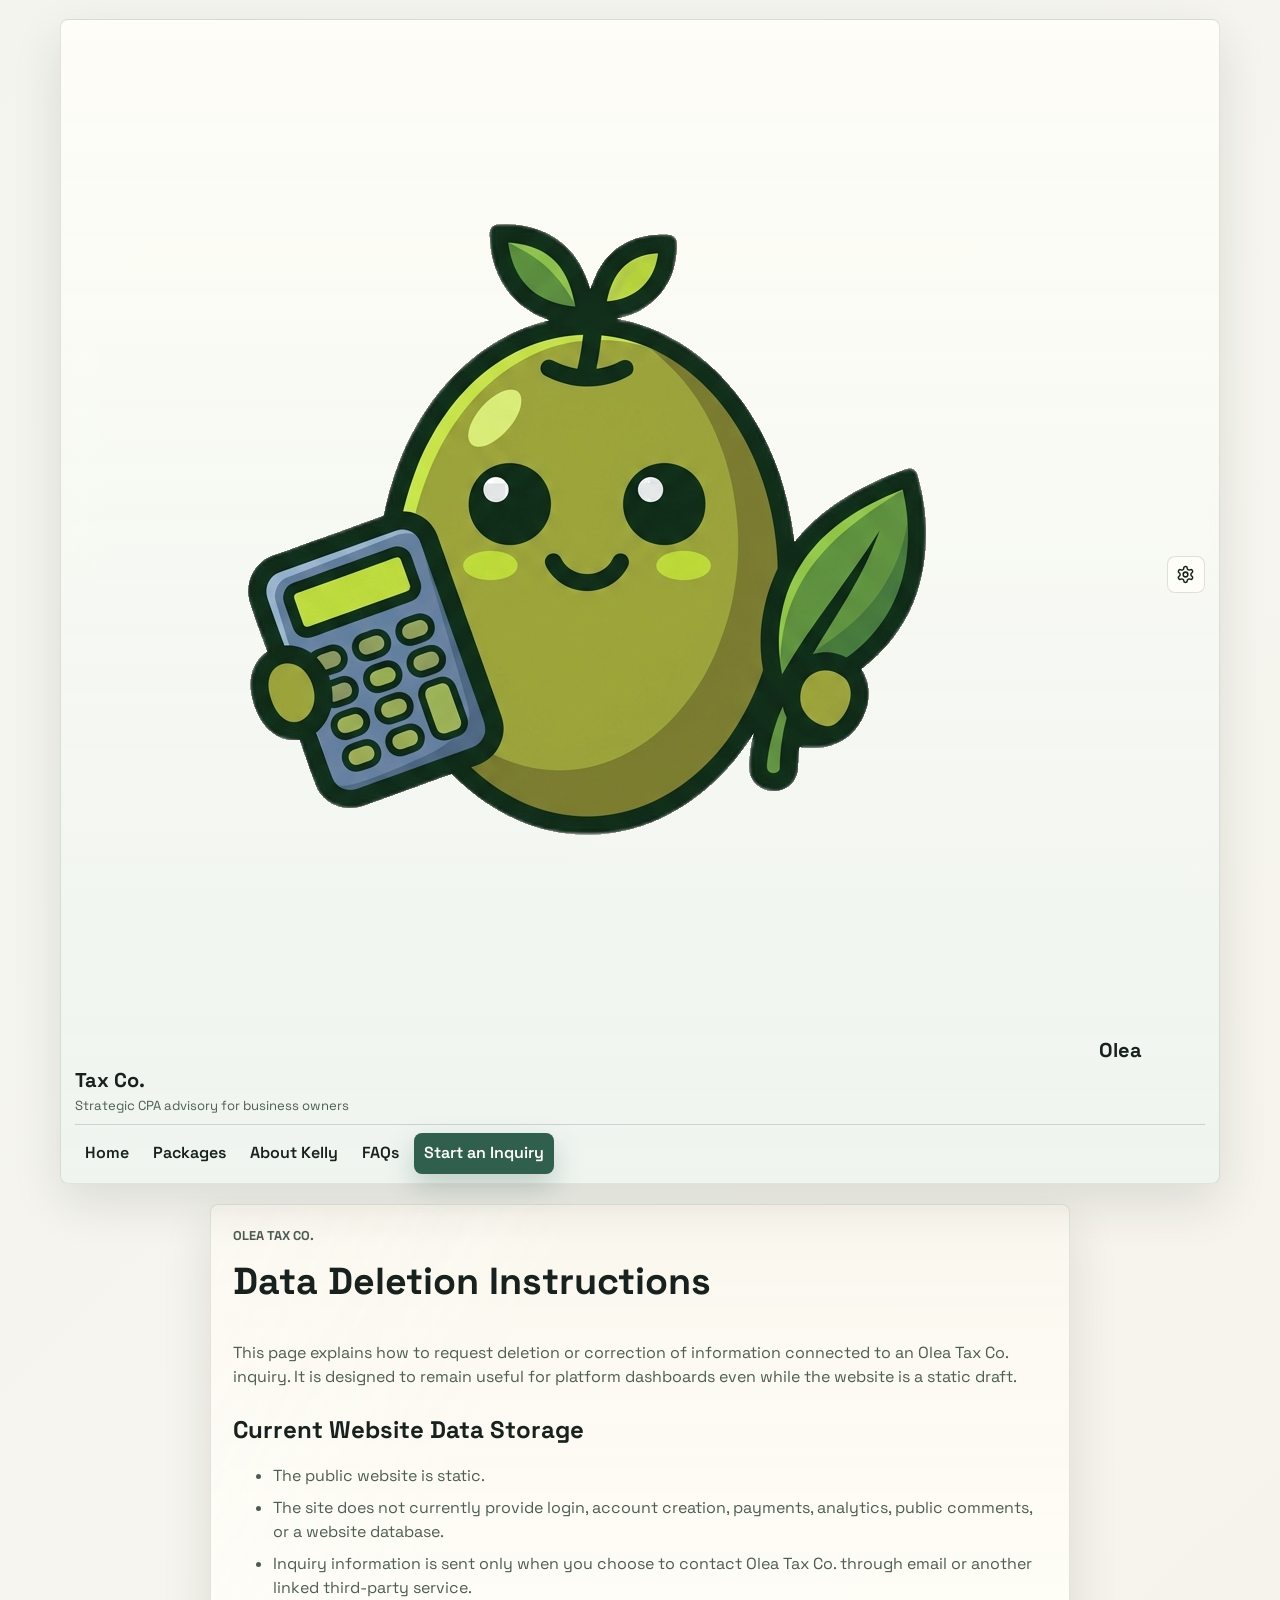
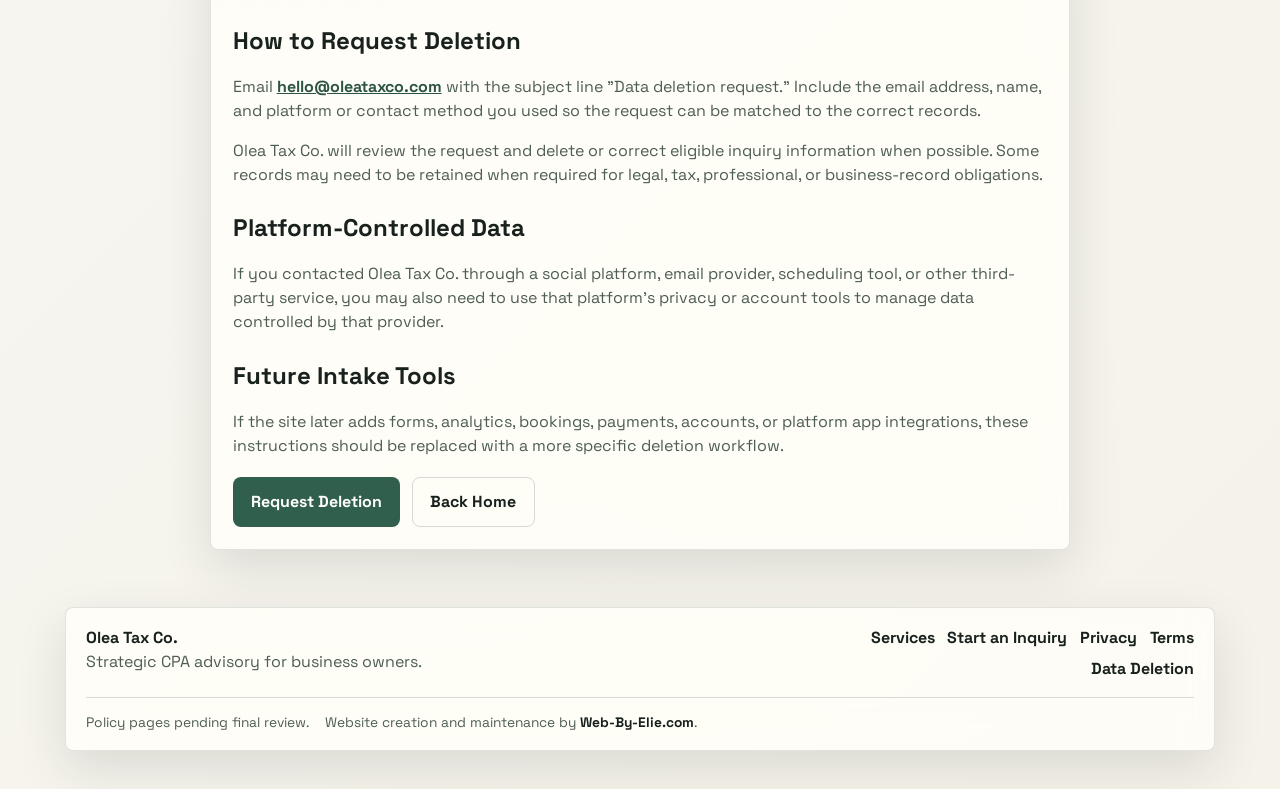
==== data-deletion.html @ 6fc99cd8 "oleataxco: publish multilingual production site" ====
<!DOCTYPE html>
<html lang="en" data-theme="light">
<head>
  <meta charset="UTF-8" />
  <meta name="viewport" content="width=device-width, initial-scale=1.0" />
  <title>Data Deletion Instructions | Olea Tax Co.</title>
  <meta name="description" content="Data deletion instructions for Olea Tax Co. inquiry information and third-party platform data." />
  <meta name="site-version" content="v144.0" />
  <link rel="canonical" href="https://oleataxco.com/data-deletion.html" />
  <link rel="icon" type="image/png" sizes="512x512" href="./assets/logos/oleatax-logo.png" />
  <link rel="preconnect" href="https://fonts.googleapis.com">
  <link rel="preconnect" href="https://fonts.gstatic.com" crossorigin>
  <link href="https://fonts.googleapis.com/css2?family=Manrope:wght@400;500;600;700&family=Space+Grotesk:wght@400;500;700&display=swap" rel="stylesheet">
  <link rel="stylesheet" href="assets/styles.css?v=118.0" />
  <link rel="stylesheet" href="assets/liquid-glass.css?v=118.0" />
</head>
<body class="concept-neighborhood">
  <a class="skip-link" href="#main-content">Skip to content</a>
  <main id="main-content" class="site-shell policy-shell">
    <header class="topbar panel">
      <div class="topbar-top">
        <div class="brand-wrap">
          <div class="brand"><img class="site-logo" src="./assets/logos/oleatax-logo.png" alt="Olea Tax logo" />Olea Tax Co.</div>
          <p class="brand-meta">Strategic CPA advisory for business owners</p>
        </div>
        <div class="topbar-controls">
          <button type="button" class="settings-button" data-settings-open aria-label="Open site settings" aria-haspopup="dialog" aria-expanded="false">
            <svg width="19" height="19" viewBox="0 0 24 24" fill="none" stroke="currentColor" stroke-width="1.9" stroke-linecap="round" stroke-linejoin="round" aria-hidden="true">
              <path d="M12.22 2h-.44a2 2 0 0 0-2 2v.18a2 2 0 0 1-1 1.73l-.43.25a2 2 0 0 1-2 0l-.15-.08a2 2 0 0 0-2.73.73l-.22.38a2 2 0 0 0 .73 2.73l.15.1a2 2 0 0 1 1 1.72v.51a2 2 0 0 1-1 1.74l-.15.09a2 2 0 0 0-.73 2.73l.22.38a2 2 0 0 0 2.73.73l.15-.08a2 2 0 0 1 2 0l.43.25a2 2 0 0 1 1 1.73V20a2 2 0 0 0 2 2h.44a2 2 0 0 0 2-2v-.18a2 2 0 0 1 1-1.73l.43-.25a2 2 0 0 1 2 0l.15.08a2 2 0 0 0 2.73-.73l.22-.38a2 2 0 0 0-.73-2.73l-.15-.09a2 2 0 0 1-1-1.74v-.51a2 2 0 0 1 1-1.72l.15-.1a2 2 0 0 0 .73-2.73l-.22-.38a2 2 0 0 0-2.73-.73l-.15.08a2 2 0 0 1-2 0l-.43-.25a2 2 0 0 1-1-1.73V4a2 2 0 0 0-2-2Z"/>
              <circle cx="12" cy="12" r="3"/>
            </svg>
          </button>
        </div>
      </div>
      <nav aria-label="Primary">
        <a href="./">Home</a>
        <a href="./#services">Packages</a>
        <a href="./#who">About Kelly</a>
        <a href="./#faqs">FAQs</a>
        <a class="button topbar-cta" href="./#inquiry">Start an Inquiry</a>
      </nav>
    </header>

    <section class="section panel policy-page">
      <p class="eyebrow">Olea Tax Co.</p>
      <h1>Data Deletion Instructions</h1>
      <p>
        This page explains how to request deletion or correction of information connected to an Olea Tax Co. inquiry. It is designed to remain useful for platform dashboards even while the website is a static draft.
      </p>

      <h2>Current Website Data Storage</h2>
      <ul class="policy-list">
        <li>The public website is static.</li>
        <li>The site does not currently provide login, account creation, payments, analytics, public comments, or a website database.</li>
        <li>Inquiry information is sent only when you choose to contact Olea Tax Co. through email or another linked third-party service.</li>
      </ul>

      <h2>How to Request Deletion</h2>
      <p>
        Email <a href="mailto:hello@oleataxco.com?subject=Olea%20Tax%20Co.%20data%20deletion%20request">hello@oleataxco.com</a> with the subject line "Data deletion request." Include the email address, name, and platform or contact method you used so the request can be matched to the correct records.
      </p>
      <p>
        Olea Tax Co. will review the request and delete or correct eligible inquiry information when possible. Some records may need to be retained when required for legal, tax, professional, or business-record obligations.
      </p>

      <h2>Platform-Controlled Data</h2>
      <p>
        If you contacted Olea Tax Co. through a social platform, email provider, scheduling tool, or other third-party service, you may also need to use that platform's privacy or account tools to manage data controlled by that provider.
      </p>

      <h2>Future Intake Tools</h2>
      <p>
        If the site later adds forms, analytics, bookings, payments, accounts, or platform app integrations, these instructions should be replaced with a more specific deletion workflow.
      </p>

      <div class="policy-actions">
        <a class="button" href="mailto:hello@oleataxco.com?subject=Olea%20Tax%20Co.%20data%20deletion%20request">Request Deletion</a>
        <a class="button alt" href="./">Back Home</a>
      </div>
    </section>
  </main>
  <footer class="site-footer">
    <div class="footer-inner">
      <div>
        <p class="footer-brand">Olea Tax Co.</p>
        <p>Strategic CPA advisory for business owners.</p>
      </div>
      <nav class="footer-links" aria-label="Footer">
        <a href="./#services">Services</a>
        <a href="./#inquiry">Start an Inquiry</a>
        <a href="privacy.html">Privacy</a>
        <a href="terms.html">Terms</a>
        <a href="data-deletion.html">Data Deletion</a>
      </nav>
      <div class="footer-note">
        <p>Policy pages pending final review.</p>
        <p>Website creation and maintenance by <a href="https://web-by-elie.com/">Web-By-Elie.com</a>.</p>
      </div>
    </div>
  </footer>
  <script src="assets/site-settings.js?v=118.0"></script>
</body>
</html>
---- assets/styles.css ----
:root {
  --bg: #f6f5ef;
  --text: #18211d;
  --muted: #4d5d53;
  --line: rgba(24, 33, 29, 0.16);
  --card: rgba(255, 255, 249, 0.9);
  --surface-1: #fffdfa;
  --surface-2: #edf4ef;
  --surface-3: #dfece5;
  --bg-glow-1: #dcefe5;
  --bg-glow-2: #f1e2ca;
  --accent: #315f4d;
  --accent-2: #b98546;
  --button-text: #ffffff;
  --shadow: 0 10px 26px rgba(20, 16, 11, 0.08);
  --radius: 8px;
}

html[data-theme="dark"] {
  --bg: #071111;
  --text: #f5fbf7;
  --muted: #c7d9ce;
  --line: rgba(245, 251, 247, 0.18);
  --card: rgba(12, 25, 24, 0.88);
  --surface-1: #0d1d1b;
  --surface-2: #132b27;
  --surface-3: #1c3a34;
  --bg-glow-1: #173b34;
  --bg-glow-2: #3b2d19;
  --accent: #7ac7aa;
  --accent-2: #d6ad64;
  --button-text: #06110d;
  --shadow: 0 20px 56px rgba(0, 0, 0, 0.55);
}

html[data-theme="dark"] .concept-trust {
  --bg: #120d09;
  --text: #fff2e5;
  --muted: #ddc3af;
  --line: rgba(255, 242, 229, 0.2);
  --card: rgba(30, 21, 16, 0.96);
  --surface-1: rgba(32, 23, 17, 0.93);
  --surface-2: rgba(28, 20, 15, 0.91);
  --surface-3: rgba(24, 17, 13, 0.89);
  --bg-glow-1: #38261a;
  --bg-glow-2: #4a3122;
  --accent: #e2a074;
  --accent-2: #ffc58f;
  --button-text: #1c1008;
}

html[data-theme="dark"] .concept-modern {
  --bg: #120d09;
  --text: #fff2e5;
  --muted: #ddc3af;
  --line: rgba(255, 242, 229, 0.2);
  --card: rgba(30, 21, 16, 0.96);
  --surface-1: rgba(32, 23, 17, 0.93);
  --surface-2: rgba(28, 20, 15, 0.91);
  --surface-3: rgba(24, 17, 13, 0.89);
  --bg-glow-1: #38261a;
  --bg-glow-2: #4a3122;
  --accent: #e2a074;
  --accent-2: #ffc58f;
  --button-text: #1c1008;
}

html[data-theme="dark"] .concept-neighborhood {
  --bg: #120d09;
  --text: #fff2e5;
  --muted: #ddc3af;
  --line: rgba(255, 242, 229, 0.2);
  --card: rgba(30, 21, 16, 0.96);
  --surface-1: rgba(32, 23, 17, 0.93);
  --surface-2: rgba(28, 20, 15, 0.91);
  --surface-3: rgba(24, 17, 13, 0.89);
  --bg-glow-1: #38261a;
  --bg-glow-2: #4a3122;
  --accent: #e2a074;
  --accent-2: #ffc58f;
  --button-text: #1c1008;
}

* { box-sizing: border-box; }
html, body { margin: 0; padding: 0; }
body {
  font-family: "Space Grotesk", "Manrope", system-ui, sans-serif;
  color: var(--text);
  background: radial-gradient(circle at 15% 10%, var(--bg-glow-1), transparent 40%),
              radial-gradient(circle at 90% 5%, var(--bg-glow-2), transparent 35%),
              var(--bg);
  line-height: 1.5;
}
a { color: inherit; }
img { max-width: 100%; }

a:focus-visible,
button:focus-visible,
input:focus-visible,
select:focus-visible {
  outline: 2px solid color-mix(in srgb, var(--accent-2) 70%, white 30%);
  outline-offset: 2px;
}

.skip-link {
  position: absolute;
  left: 12px;
  top: -42px;
  z-index: 120;
  padding: 8px 12px;
  border-radius: 8px;
  background: var(--text);
  color: var(--bg);
  text-decoration: none;
  font-weight: 700;
}
.skip-link:focus {
  top: 10px;
}

.button {
  display: inline-flex;
  align-items: center;
  justify-content: center;
  padding: 0.76rem 1.08rem;
  border-radius: 8px;
  background: var(--accent);
  color: var(--button-text);
  text-decoration: none;
  font-weight: 700;
  border: 1px solid transparent;
  transition: transform 180ms ease, box-shadow 180ms ease, opacity 180ms ease, background 180ms ease, border-color 180ms ease;
}
a.button,
.button,
a.button:visited,
a.button:hover,
a.button:active {
  color: var(--button-text);
}
.button.alt {
  background: transparent;
  color: var(--text);
  border-color: var(--line);
}
a.button.alt,
a.button.alt:visited,
a.button.alt:hover,
a.button.alt:active {
  color: var(--text);
}
.button:hover {
  opacity: 0.98;
  transform: translateY(-2px);
  box-shadow: 0 12px 26px rgba(20, 16, 11, 0.14);
}
.button:active { transform: translateY(0); }

.eyebrow {
  margin: 0 0 0.5rem;
  text-transform: uppercase;
  letter-spacing: 0.14em;
  font-size: 0.8rem;
  color: var(--muted);
  font-weight: 700;
}

.site-shell {
  width: min(1150px, calc(100% - 1.5rem));
  margin: 0 auto;
  padding: 1.2rem 0 2.4rem;
}
.topbar {
  display: flex;
  flex-direction: column;
  gap: 0.5rem;
  margin-bottom: 1.2rem;
  padding: 0.8rem 0.9rem 0.6rem;
  border-radius: 8px;
  border: 1px solid color-mix(in srgb, var(--line) 72%, transparent);
  background: color-mix(in srgb, var(--surface-2) 92%, white 8%);
}
.topbar-top {
  display: flex;
  align-items: center;
  justify-content: space-between;
  gap: 0.75rem;
}
.topbar-controls {
  display: inline-flex;
  align-items: center;
  gap: 0.55rem;
  flex-shrink: 0;
}
.topbar nav {
  display: flex;
  flex-wrap: wrap;
  gap: 0.6rem;
  align-items: center;
  border-top: 1px solid var(--line);
  padding-top: 0.5rem;
}
.topbar a {
  text-decoration: none;
  color: var(--text);
  font-weight: 600;
  padding: 0.42rem 0.58rem;
  border-radius: 8px;
  display: inline-flex;
  align-items: center;
}
.topbar a.button {
  color: var(--button-text);
}
.topbar-cta {
  padding-inline: 1.05rem;
  box-shadow: 0 12px 28px color-mix(in srgb, var(--accent) 26%, transparent);
}
.topbar a.button.alt {
  color: var(--text);
}

@media (hover: hover) and (pointer: fine) {
  .topbar nav a:not(.button):hover,
  .topbar nav a:not(.button):focus-visible {
    color: var(--accent);
    background: color-mix(in srgb, var(--accent) 12%, transparent);
    outline: none;
  }
}
.brand {
  font-weight: 800;
  letter-spacing: 0.02em;
  font-size: 1.25rem;
}
.brand-wrap {
  display: grid;
  gap: 0.08rem;
}
.brand-meta {
  margin: 0;
  color: var(--muted);
  font-size: 0.82rem;
}
.build-version {
  display: inline-flex;
  align-items: center;
  padding: 0.18rem 0.5rem;
  border-radius: 8px;
  border: 1px solid color-mix(in srgb, var(--line) 68%, transparent);
  background: color-mix(in srgb, var(--surface-1) 90%, white 10%);
  color: var(--text);
  font-size: 0.72rem;
  font-weight: 700;
  letter-spacing: 0.04em;
  vertical-align: middle;
}

.hero {
  display: grid;
  grid-template-columns: minmax(0, 1.3fr) minmax(280px, 0.7fr);
  gap: clamp(1.2rem, 2vw, 2rem);
  align-items: center;
}
.panel {
  border: 1px solid color-mix(in srgb, var(--line) 58%, transparent);
  border-radius: 8px;
  background: color-mix(in srgb, var(--surface-1) 93%, white 7%);
  box-shadow: 0 18px 40px rgba(20, 16, 11, 0.07);
}
.hero-copy {
  padding: clamp(1.6rem, 3vw, 3rem);
  background:
    radial-gradient(circle at top right, color-mix(in srgb, var(--accent-2) 20%, transparent), transparent 36%),
    linear-gradient(155deg, color-mix(in srgb, var(--surface-1) 96%, white 4%), color-mix(in srgb, var(--surface-2) 95%, transparent));
}
.hero-copy h1 {
  margin: 0.35rem 0 1rem;
  line-height: 1.02;
  letter-spacing: 0;
  max-width: 11ch;
  font-size: 3.9rem;
}
.hero-copy p {
  color: var(--muted);
  margin: 0 0 1.15rem;
  max-width: 50ch;
  font-size: 1.02rem;
}
.trust-strip {
  display: flex;
  flex-wrap: wrap;
  gap: 0.5rem;
  margin: 0 0 1rem;
}
.trust-strip span {
  display: inline-flex;
  align-items: center;
  padding: 0.32rem 0.62rem;
  border-radius: 8px;
  border: 1px solid color-mix(in srgb, var(--accent) 20%, var(--line));
  background: color-mix(in srgb, var(--surface-1) 82%, white 18%);
  color: color-mix(in srgb, var(--accent) 70%, var(--text));
  font-size: 0.79rem;
  font-weight: 700;
}
.cta-row {
  display: flex;
  flex-wrap: wrap;
  gap: 0.75rem;
  align-items: center;
}
.hero-primary {
  padding: 0.9rem 1.28rem;
  box-shadow: 0 18px 36px color-mix(in srgb, var(--accent) 22%, transparent);
}
.hero-side {
  display: grid;
  gap: 1.15rem;
  align-content: center;
  padding-block: 0.35rem;
}
.hero-support,
.hero-quote-block {
  padding: 1.05rem 1rem 1.05rem 1.2rem;
  border: 1px solid color-mix(in srgb, var(--line) 42%, transparent);
  border-left: 2px solid color-mix(in srgb, var(--line) 76%, transparent);
  border-radius: 8px;
  background: color-mix(in srgb, var(--surface-1) 94%, transparent);
  box-shadow: 0 12px 26px rgba(20, 16, 11, 0.08);
  transition: border-color 180ms ease, transform 180ms ease, box-shadow 180ms ease;
}
.hero-support .eyebrow {
  margin-bottom: 0.45rem;
}
.hero-support h3 {
  margin: 0 0 0.75rem;
  max-width: 18ch;
  font-size: 1.45rem;
  line-height: 1.1;
  color: var(--text);
}
.hero-list {
  list-style: none;
  padding: 0;
  margin: 0;
  display: grid;
  gap: 0.7rem;
}
.hero-list li {
  position: relative;
  padding-left: 1rem;
  color: var(--text);
}
.hero-list li::before {
  content: "";
  position: absolute;
  left: 0;
  top: 0.55rem;
  width: 0.38rem;
  height: 0.38rem;
  border-radius: 999px;
  background: var(--accent);
}
.hero-quote-block {
  margin: 0;
  border-left-color: color-mix(in srgb, var(--accent) 26%, var(--line));
}
.hero-quote-block .quote {
  color: var(--text);
}
.hero-quote-block .small {
  margin-top: 0.8rem;
}
.resource-links {
  margin-top: 0.75rem;
}
.resource-links .button {
  font-size: 0.85rem;
}
.profile-shot {
  margin: 0;
  border: 1px solid var(--line);
  border-radius: 8px;
  overflow: hidden;
  background: var(--surface-2);
}
.profile-shot img {
  display: block;
  width: 100%;
  height: auto;
  aspect-ratio: 4 / 5;
  object-fit: cover;
}
.profile-shot figcaption {
  padding: 0.55rem 0.75rem;
  border-top: 1px solid var(--line);
  color: var(--muted);
  font-size: 0.9rem;
}
.small {
  font-size: 0.92rem;
  color: var(--muted);
}

.credential-note {
  padding: 0.72rem 0.85rem;
  border: 1px solid color-mix(in srgb, var(--accent) 22%, var(--line));
  border-radius: 8px;
  background: color-mix(in srgb, var(--accent) 8%, transparent);
  color: var(--text);
  font-weight: 700;
}

.section-grid {
  display: grid;
  grid-template-columns: repeat(12, 1fr);
  gap: 1.2rem;
  margin-top: 1.2rem;
}
.whoami-row {
  grid-template-columns: minmax(260px, 0.95fr) minmax(0, 1.05fr);
}
.whoami-row > .whoami-photo {
  grid-column: 1;
}
.whoami-row > .whoami-copy {
  grid-column: 2;
}
.span-7 { grid-column: span 7; }
.span-5 { grid-column: span 5; }
.span-6 { grid-column: span 6; }
.span-12 { grid-column: span 12; }
.section {
  padding: 1.35rem;
}
.section h2, .section h3 {
  margin-top: 0;
}
.cards {
  display: grid;
  gap: 0.9rem;
}
.cards.cols-3 { grid-template-columns: repeat(3, minmax(0, 1fr)); }
.cards.cols-4 { grid-template-columns: repeat(4, minmax(0, 1fr)); }
.step-num {
  margin: 0 0 0.4rem;
  font-size: 0.78rem;
  font-weight: 700;
  color: var(--accent);
  letter-spacing: 0.06em;
}
.card {
  border: 1px solid color-mix(in srgb, var(--line) 45%, transparent);
  border-radius: 8px;
  padding: 1rem;
  background: linear-gradient(180deg, color-mix(in srgb, var(--surface-1) 45%, var(--surface-2) 55%), color-mix(in srgb, var(--surface-2) 92%, transparent));
  box-shadow: inset 0 1px 0 rgba(255, 255, 255, 0.18);
  transition: transform 180ms ease, border-color 180ms ease, box-shadow 180ms ease;
}
.card h3 { margin-bottom: 0.3rem; }
.card p, .card li { color: var(--muted); }
.card li { color: var(--text); }

.book-call-grid {
  display: grid;
  grid-template-columns: 0.75fr 1.25fr;
  gap: 1rem;
  align-items: stretch;
}
.async-contact {
  border: 1px solid color-mix(in srgb, var(--line) 52%, transparent);
  border-radius: 8px;
  overflow: auto;
  background: color-mix(in srgb, var(--surface-2) 92%, white 8%);
  padding: 1rem;
}

.channel-list {
  display: grid;
  grid-template-columns: repeat(3, minmax(0, 1fr));
  gap: 0.8rem;
}

.channel-card {
  display: flex;
  flex-direction: column;
  gap: 0.5rem;
  min-height: 100%;
  padding: 1rem;
  border: 1px solid color-mix(in srgb, var(--line) 48%, transparent);
  border-radius: 8px;
  background: color-mix(in srgb, var(--surface-1) 78%, var(--surface-2) 22%);
}

.channel-card h3,
.channel-card p {
  margin: 0;
}

.channel-card .button {
  margin-top: auto;
  align-self: flex-start;
}

.response-note {
  margin: 0.9rem 0 0;
  color: var(--muted);
}
.book-call-note {
  margin-top: 0.7rem;
}

.two-col-split {
  display: grid;
  grid-template-columns: 1fr 1fr;
  gap: 2rem;
}
.two-col-split > section h2 {
  margin-top: 0;
}

@media (max-width: 950px) {
  .two-col-split {
    grid-template-columns: 1fr;
    gap: 1.5rem;
  }
}
.quote {
  font-family: "Space Grotesk", sans-serif;
  font-size: 1.35rem;
  line-height: 1.15;
  margin: 0;
}

.theme-toggle {
  display: inline-flex;
  align-items: center;
  justify-content: center;
  width: 2.1rem;
  height: 2.1rem;
  border: 1px solid color-mix(in srgb, var(--line) 68%, transparent);
  background: color-mix(in srgb, var(--surface-1) 90%, white 10%);
  color: var(--text);
  border-radius: 8px;
  padding: 0;
  cursor: pointer;
  flex-shrink: 0;
  transition: background 140ms ease, color 140ms ease;
}

.theme-toggle:hover {
  background: var(--surface-3);
}

.theme-toggle:focus-visible {
  outline: 2px solid var(--accent);
  outline-offset: 2px;
}

.concept-neighborhood {
  --bg: #f6f5ef;
  --text: #18211d;
  --muted: #4d5d53;
  --line: rgba(24, 33, 29, 0.16);
  --card: rgba(255, 255, 249, 0.9);
  --surface-1: #fffdfa;
  --surface-2: #edf4ef;
  --surface-3: #dfece5;
  --accent: #315f4d;
  --accent-2: #b98546;
  --button-text: #ffffff;
}

.site-footer {
  width: min(1150px, calc(100% - 1.5rem));
  margin: 1.2rem auto 2.4rem;
  color: var(--muted);
}

.footer-inner {
  display: grid;
  grid-template-columns: minmax(0, 1.4fr) minmax(220px, 0.8fr);
  gap: 1rem;
  padding: 1.1rem 1.25rem;
  border: 1px solid color-mix(in srgb, var(--line) 58%, transparent);
  border-radius: 8px;
  background: color-mix(in srgb, var(--surface-1) 90%, white 10%);
  box-shadow: 0 12px 26px rgba(20, 16, 11, 0.06);
}

.footer-brand {
  margin: 0 0 0.25rem;
  color: var(--text);
  font-weight: 800;
}

.footer-inner p {
  margin: 0;
}

.footer-links {
  display: flex;
  flex-wrap: wrap;
  justify-content: flex-end;
  gap: 0.45rem 0.8rem;
}

.footer-links a {
  color: var(--text);
  font-weight: 700;
  text-decoration: none;
}

.footer-links a:hover,
.footer-links a:focus-visible {
  color: var(--accent);
}

.footer-note {
  grid-column: 1 / -1;
  display: flex;
  flex-wrap: wrap;
  gap: 0.45rem 1rem;
  padding-top: 0.85rem;
  border-top: 1px solid var(--line);
  font-size: 0.86rem;
}

.footer-note a {
  color: var(--text);
  font-weight: 700;
  text-decoration: none;
}

.footer-note a:hover,
.footer-note a:focus-visible {
  color: var(--accent);
}

@media (hover: hover) and (pointer: fine) {
  .card:hover {
    transform: translateY(-2px);
    border-color: color-mix(in srgb, var(--accent) 20%, var(--line));
  }
  .hero-support:hover,
  .hero-quote-block:hover {
    border-left-color: color-mix(in srgb, var(--accent) 36%, var(--line));
    border-color: color-mix(in srgb, var(--accent) 18%, var(--line));
    transform: translateY(-2px);
  }
}

@media (prefers-reduced-motion: no-preference) {
  .topbar,
  .hero-copy,
  .hero-support,
  .hero-quote-block {
    animation: soft-rise 560ms ease both;
  }
  .hero-support { animation-delay: 90ms; }
  .hero-quote-block { animation-delay: 160ms; }
}

@keyframes soft-rise {
  from {
    opacity: 0;
    transform: translateY(18px);
  }
  to {
    opacity: 1;
    transform: translateY(0);
  }
}

@media (max-width: 950px) {
  .hero {
    grid-template-columns: 1fr;
  }
  .hero-copy h1 {
    max-width: 12ch;
  }
  .hero-side {
    padding-top: 0;
  }
  .section-grid > * {
    grid-column: span 12 !important;
  }
  .whoami-row {
    grid-template-columns: 1fr;
  }
  .section-grid.whoami-row > .whoami-photo,
  .section-grid.whoami-row > .whoami-copy {
    grid-column: 1 !important;
  }
  .cards.cols-3,
  .cards.cols-4,
  .book-call-grid,
  .channel-list,
  .footer-inner {
    grid-template-columns: 1fr;
  }
  .footer-links {
    justify-content: flex-start;
  }
}

@media (max-width: 640px) {
  .topbar {
    align-items: flex-start;
    flex-direction: column;
  }
  .topbar-top {
    width: 100%;
    align-items: flex-start;
    flex-direction: column;
  }
  .topbar-controls {
    align-self: flex-end;
  }
  .topbar nav {
    margin-left: 0;
  }
  .hero-support,
  .hero-quote-block {
    padding-left: 0.9rem;
  }
}
---- assets/liquid-glass.css ----
body.concept-neighborhood {
  --bg: #f6f5ef;
  --text: #18211d;
  --muted: #4d5d53;
  --line: rgba(24, 33, 29, 0.16);
  --card: rgba(255, 255, 249, 0.9);
  --surface-1: #fffef8;
  --surface-2: #edf4ef;
  --surface-3: #dfece5;
  --bg-glow-1: #dcefe5;
  --bg-glow-2: #f1e2ca;
  --accent: #315f4d;
  --accent-2: #b98546;
  --button-text: #ffffff;
  --shadow: 0 18px 50px rgba(25, 41, 34, 0.12);
  --radius: 8px;
  --glass-alpha: 86%;
  --glass-alpha-soft: 80%;
  --glass-control-alpha: 76%;
  --glass-popover-alpha: 90%;
  --glass-accent-alpha: 84%;
  --glass-sheen-opacity: 0.66;
  --glass-blur: 16px;
}

html[data-theme="dark"] body.concept-neighborhood {
  --bg: #071111;
  --text: #f5fbf7;
  --muted: #c7d9ce;
  --line: rgba(245, 251, 247, 0.18);
  --card: rgba(12, 25, 24, 0.88);
  --surface-1: #0d1d1b;
  --surface-2: #132b27;
  --surface-3: #1c3a34;
  --bg-glow-1: #173b34;
  --bg-glow-2: #3b2d19;
  --accent: #7ac7aa;
  --accent-2: #d6ad64;
  --button-text: #06110d;
  --shadow: 0 24px 70px rgba(0, 0, 0, 0.45);
}

html,
body {
  overflow-x: clip;
}

body {
  background:
    linear-gradient(135deg, color-mix(in srgb, var(--bg) 88%, var(--bg-glow-1) 12%) 0%, var(--bg) 44%, color-mix(in srgb, var(--bg) 84%, var(--bg-glow-2) 16%) 100%);
}

.bg-brand {
  opacity: 0.09 !important;
  filter: drop-shadow(0 22px 44px rgba(25, 41, 34, 0.14)) !important;
}

.site-shell {
  width: min(1160px, calc(100% - 1.25rem));
}

.brand,
.eyebrow,
.step-num,
.trust-strip span,
.build-version {
  letter-spacing: 0;
}

.hero-copy h1,
.hero-support h3,
.quote {
  letter-spacing: 0;
}

.hero-copy h1 {
  font-size: 3.9rem;
}

.hero-support h3 {
  font-size: 1.45rem;
}

.button,
.topbar a,
.topbar,
.panel,
.card,
.hero-support,
.hero-quote-block,
.profile-shot,
.async-contact,
.channel-card,
.footer-inner,
.trust-strip span,
.credential-note {
  border-radius: var(--radius);
}

.topbar,
.panel,
.card,
.hero-support,
.hero-quote-block,
.profile-shot,
.async-contact,
.channel-card,
.footer-inner {
  border-color: color-mix(in srgb, var(--line) 76%, transparent);
  background: color-mix(in srgb, var(--surface-1) var(--glass-alpha), transparent);
  box-shadow: var(--shadow);
  -webkit-backdrop-filter: blur(var(--glass-blur)) saturate(1.15);
  backdrop-filter: blur(var(--glass-blur)) saturate(1.15);
  transition:
    background 180ms ease,
    border-color 180ms ease,
    box-shadow 180ms ease,
    -webkit-backdrop-filter 180ms ease,
    backdrop-filter 180ms ease;
}

.topbar {
  position: sticky;
  top: 0.75rem;
  z-index: 60;
  background:
    linear-gradient(180deg, color-mix(in srgb, var(--surface-1) var(--glass-alpha), transparent), color-mix(in srgb, var(--surface-2) var(--glass-alpha-soft), transparent));
}

.topbar-top {
  align-items: center;
}

.topbar-controls {
  min-width: 2.4rem;
  justify-content: flex-end;
}

.topbar nav {
  gap: 0.35rem;
}

.topbar nav a:not(.button) {
  min-height: 2.25rem;
}

.button {
  min-height: 2.55rem;
}

.button:hover,
.button:focus-visible {
  box-shadow: 0 14px 32px color-mix(in srgb, var(--accent) 24%, transparent);
}

.button:active,
.card:active,
.channel-card:active,
.settings-button:active {
  transform: translateY(1px) scale(0.99);
}

.hero-copy {
  overflow: hidden;
}

.hero-copy,
.section.panel {
  position: relative;
}

.hero-copy::before,
.section.panel::before {
  content: "";
  position: absolute;
  inset: 0;
  pointer-events: none;
  border-radius: inherit;
  background:
    linear-gradient(115deg, rgba(255, 255, 255, 0.22), transparent 28%),
    linear-gradient(180deg, color-mix(in srgb, var(--accent-2) 7%, transparent), transparent 44%);
  opacity: var(--glass-sheen-opacity);
}

.hero-copy > *,
.section.panel > * {
  position: relative;
  z-index: 1;
}

.trust-strip span {
  background: color-mix(in srgb, var(--surface-1) var(--glass-control-alpha), var(--accent) 8%);
  -webkit-backdrop-filter: blur(calc(var(--glass-blur) * 0.55));
  backdrop-filter: blur(calc(var(--glass-blur) * 0.55));
}

.card,
.channel-card {
  position: relative;
  overflow: hidden;
  min-height: 100%;
}

.card::after,
.channel-card::after,
.hero-support::after,
.hero-quote-block::after {
  content: "";
  position: absolute;
  inset: -40% -80%;
  pointer-events: none;
  background: linear-gradient(115deg, transparent 42%, rgba(255, 255, 255, 0.32) 50%, transparent 58%);
  opacity: 0;
  transform: translateX(-36%);
}

.card.is-visible::after,
.channel-card.is-visible::after,
.hero-support.is-visible::after,
.hero-quote-block.is-visible::after {
  animation: glass-sheen 900ms ease var(--reveal-delay, 0ms) both;
}

@keyframes glass-sheen {
  0% {
    opacity: 0;
    transform: translateX(-36%);
  }
  32% {
    opacity: var(--glass-sheen-opacity);
  }
  100% {
    opacity: 0;
    transform: translateX(36%);
  }
}

.service-card {
  padding-top: 2.65rem;
}

.service-card::before {
  content: attr(data-card-number);
  position: absolute;
  top: 0.95rem;
  left: 1rem;
  z-index: 1;
  color: color-mix(in srgb, var(--accent) 70%, var(--text));
  font-size: 0.78rem;
  font-weight: 800;
}

[data-reveal] {
  opacity: 0;
  transform: translateY(18px);
  transition:
    opacity 520ms ease var(--reveal-delay, 0ms),
    transform 520ms ease var(--reveal-delay, 0ms),
    border-color 180ms ease,
    box-shadow 180ms ease;
}

[data-reveal].is-visible {
  opacity: 1;
  transform: translateY(0);
}

.settings-button,
.settings-close {
  display: inline-flex;
  align-items: center;
  justify-content: center;
  width: 2.35rem;
  height: 2.35rem;
  padding: 0;
  border: 1px solid color-mix(in srgb, var(--line) 82%, transparent);
  border-radius: var(--radius);
  background: color-mix(in srgb, var(--surface-1) var(--glass-alpha), transparent);
  color: var(--text);
  cursor: pointer;
  flex: 0 0 auto;
  -webkit-backdrop-filter: blur(var(--glass-blur));
  backdrop-filter: blur(var(--glass-blur));
  transition: background 160ms ease, transform 160ms ease, border-color 160ms ease;
}

.settings-button:hover,
.settings-close:hover {
  border-color: color-mix(in srgb, var(--accent) 36%, var(--line));
  background: color-mix(in srgb, var(--surface-3) var(--glass-control-alpha), transparent);
}

.settings-button svg,
.settings-close svg {
  display: block;
}

.settings-backdrop[hidden] {
  display: none !important;
}

.settings-backdrop {
  position: fixed;
  inset: 0;
  z-index: 200;
  display: grid;
  place-items: start end;
  padding: max(1rem, env(safe-area-inset-top)) max(1rem, env(safe-area-inset-right)) max(1rem, env(safe-area-inset-bottom)) max(1rem, env(safe-area-inset-left));
  background: rgba(5, 11, 10, 0.22);
  -webkit-backdrop-filter: blur(calc(var(--glass-blur) * 0.35));
  backdrop-filter: blur(calc(var(--glass-blur) * 0.35));
}

.settings-popover {
  width: min(360px, 100%);
  max-height: min(88vh, 620px);
  overflow: auto;
  padding: 1rem;
  border: 1px solid color-mix(in srgb, var(--line) 82%, transparent);
  border-radius: var(--radius);
  background: color-mix(in srgb, var(--surface-1) var(--glass-popover-alpha), transparent);
  color: var(--text);
  box-shadow: 0 28px 80px rgba(0, 0, 0, 0.28);
  -webkit-backdrop-filter: blur(var(--glass-blur)) saturate(1.18);
  backdrop-filter: blur(var(--glass-blur)) saturate(1.18);
}

.settings-head {
  display: flex;
  align-items: center;
  justify-content: space-between;
  gap: 0.75rem;
  margin-bottom: 1rem;
}

.settings-title {
  margin: 0;
  font-size: 1.05rem;
}

.settings-stack {
  display: grid;
  gap: 0.85rem;
}

.settings-row,
.settings-field {
  display: grid;
  gap: 0.4rem;
}

.settings-row {
  grid-template-columns: minmax(0, 1fr) auto;
  align-items: center;
}

.settings-label {
  color: var(--text);
  font-size: 0.88rem;
  font-weight: 800;
}

.settings-value {
  color: var(--muted);
  font-size: 0.88rem;
  font-weight: 700;
}

.settings-select,
.settings-range {
  width: 100%;
}

.settings-select {
  min-height: 2.45rem;
  padding: 0.48rem 0.65rem;
  border: 1px solid var(--line);
  border-radius: var(--radius);
  background: color-mix(in srgb, var(--surface-2) var(--glass-control-alpha), transparent);
  color: var(--text);
  font: inherit;
  -webkit-backdrop-filter: blur(calc(var(--glass-blur) * 0.65));
  backdrop-filter: blur(calc(var(--glass-blur) * 0.65));
}

.settings-segmented {
  display: grid;
  grid-template-columns: 1fr 1fr;
  gap: 0.25rem;
  padding: 0.25rem;
  border: 1px solid var(--line);
  border-radius: var(--radius);
  background: color-mix(in srgb, var(--surface-2) var(--glass-control-alpha), transparent);
  -webkit-backdrop-filter: blur(calc(var(--glass-blur) * 0.65));
  backdrop-filter: blur(calc(var(--glass-blur) * 0.65));
}

.settings-segmented button {
  min-height: 2.15rem;
  border: 0;
  border-radius: calc(var(--radius) - 2px);
  background: transparent;
  color: var(--muted);
  font: inherit;
  font-weight: 800;
  cursor: pointer;
}

.settings-segmented button[aria-pressed="true"] {
  background: var(--accent);
  color: var(--button-text);
}

.settings-range {
  accent-color: var(--accent);
}

body.settings-open {
  overflow: hidden;
}

.mobile-sticky-cta {
  position: fixed;
  left: 1rem;
  right: 1rem;
  bottom: max(1rem, env(safe-area-inset-bottom));
  z-index: 90;
  display: none;
  align-items: center;
  justify-content: center;
  min-height: 3.05rem;
  border: 1px solid color-mix(in srgb, var(--accent) 48%, var(--line));
  border-radius: var(--radius);
  background: color-mix(in srgb, var(--accent) var(--glass-accent-alpha), transparent);
  color: var(--button-text);
  font-weight: 800;
  text-decoration: none;
  box-shadow: 0 18px 40px color-mix(in srgb, var(--accent) 28%, transparent);
  opacity: 0;
  pointer-events: none;
  transform: translateY(130%);
  -webkit-backdrop-filter: blur(var(--glass-blur));
  backdrop-filter: blur(var(--glass-blur));
  transition: opacity 220ms ease, transform 220ms ease;
}

body.show-sticky-cta .mobile-sticky-cta {
  opacity: 1;
  pointer-events: auto;
  transform: translateY(0);
}

.policy-shell {
  min-height: calc(100vh - 7rem);
}

.policy-page {
  max-width: 860px;
  margin-inline: auto;
}

.policy-page h1 {
  margin-top: 0;
  font-size: 2.35rem;
  letter-spacing: 0;
}

.policy-page h2 {
  margin: 1.45rem 0 0.5rem;
}

.policy-page p,
.policy-page li {
  color: var(--muted);
}

.policy-page a:not(.button) {
  color: color-mix(in srgb, var(--accent) 82%, var(--text));
  font-weight: 800;
}

.policy-list {
  display: grid;
  gap: 0.5rem;
}

.policy-actions {
  display: flex;
  flex-wrap: wrap;
  gap: 0.75rem;
  margin-top: 1.2rem;
}

@media (hover: hover) and (pointer: fine) {
  .card:hover,
  .channel-card:hover {
    transform: translateY(-3px);
    border-color: color-mix(in srgb, var(--accent) 26%, var(--line));
    box-shadow: 0 20px 50px color-mix(in srgb, var(--accent) 12%, transparent);
  }
}

@media (max-width: 760px) {
  .site-shell {
    width: min(100% - 1rem, 1160px);
    padding-top: 0.5rem;
  }

  .topbar {
    top: 0.5rem;
  }

  .topbar-top {
    flex-direction: row;
    align-items: center;
  }

  .topbar-controls {
    align-self: center;
  }

  .topbar nav {
    width: 100%;
  }

  .topbar nav a {
    min-height: 2.4rem;
  }

  .hero-copy h1 {
    font-size: 2.45rem;
    max-width: 12ch;
  }

  .hero-support h3 {
    font-size: 1.25rem;
  }

  .settings-backdrop {
    place-items: end stretch;
    background: rgba(5, 11, 10, 0.34);
  }

  .settings-popover {
    width: 100%;
    max-height: 82vh;
  }

  .mobile-sticky-cta {
    display: flex;
  }

  body.show-sticky-cta {
    padding-bottom: 4.25rem;
  }
}

@media (max-width: 420px) {
  .brand {
    font-size: 1rem;
  }

  .brand-meta {
    font-size: 0.75rem;
  }

  .site-logo {
    width: 2.35rem;
    height: 2.35rem;
  }

  .hero-copy h1 {
    font-size: 2.12rem;
  }

  .footer-links {
    display: grid;
    justify-content: stretch;
  }
}

@media (prefers-reduced-motion: reduce) {
  *,
  *::before,
  *::after {
    animation-duration: 1ms !important;
    animation-iteration-count: 1 !important;
    scroll-behavior: auto !important;
    transition-duration: 1ms !important;
  }

  [data-reveal] {
    opacity: 1;
    transform: none;
  }
}
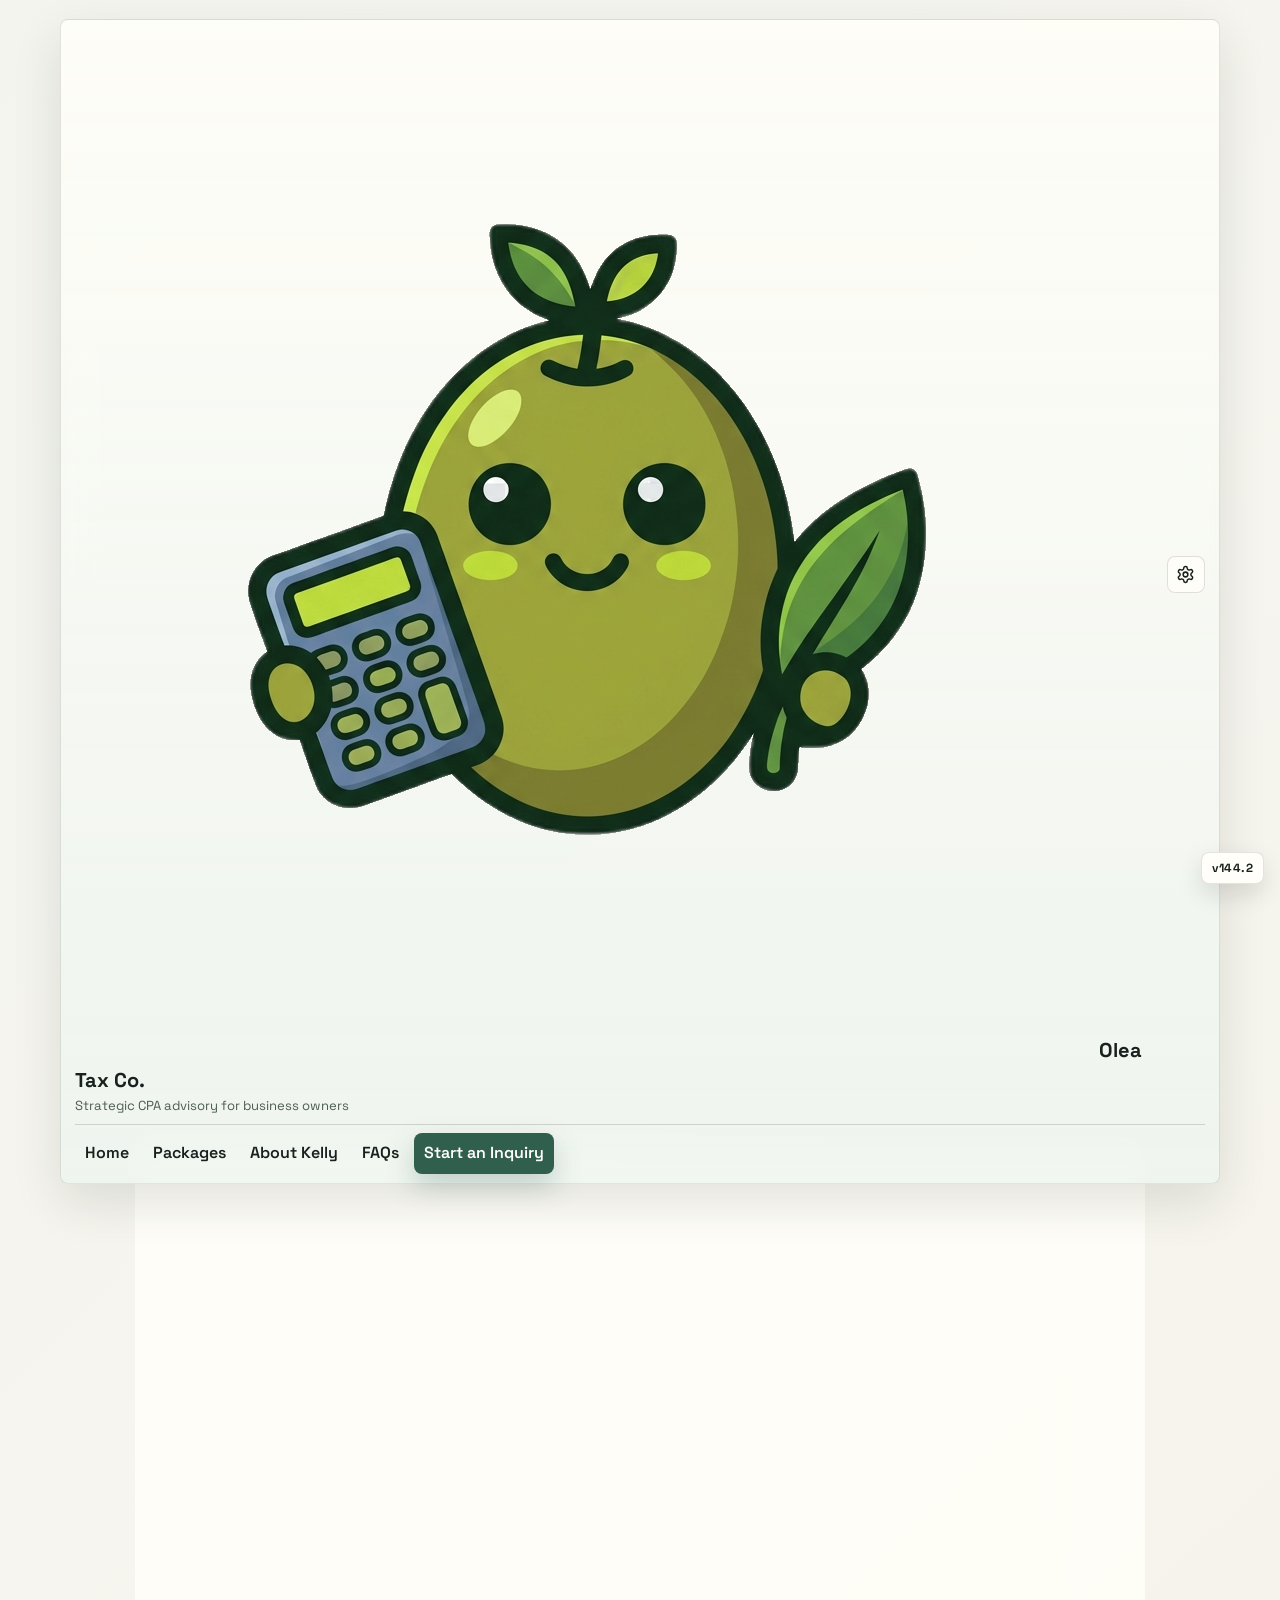
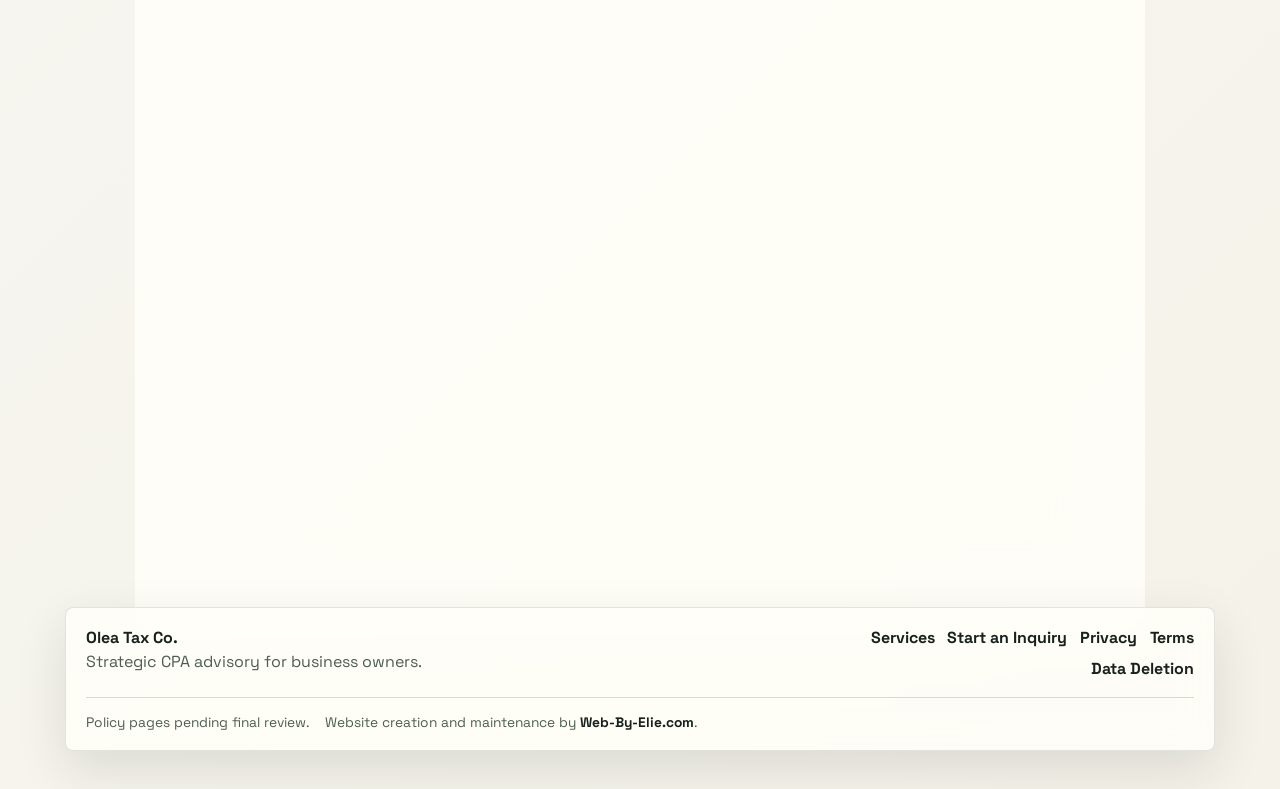
==== commit 616d220e: "oleataxco: publish beyond-the-website content" ====
--- a/data-deletion.html
+++ b/data-deletion.html
@@ -5,14 +5,14 @@
   <meta name="viewport" content="width=device-width, initial-scale=1.0" />
   <title>Data Deletion Instructions | Olea Tax Co.</title>
   <meta name="description" content="Data deletion instructions for Olea Tax Co. inquiry information and third-party platform data." />
-  <meta name="site-version" content="v144.0" />
+  <meta name="site-version" content="v144.2" />
   <link rel="canonical" href="https://oleataxco.com/data-deletion.html" />
   <link rel="icon" type="image/png" sizes="512x512" href="./assets/logos/oleatax-logo.png" />
   <link rel="preconnect" href="https://fonts.googleapis.com">
   <link rel="preconnect" href="https://fonts.gstatic.com" crossorigin>
   <link href="https://fonts.googleapis.com/css2?family=Manrope:wght@400;500;600;700&family=Space+Grotesk:wght@400;500;700&display=swap" rel="stylesheet">
-  <link rel="stylesheet" href="assets/styles.css?v=118.0" />
-  <link rel="stylesheet" href="assets/liquid-glass.css?v=118.0" />
+  <link rel="stylesheet" href="assets/styles.css?v=144.2" />
+  <link rel="stylesheet" href="assets/liquid-glass.css?v=144.2" />
 </head>
 <body class="concept-neighborhood">
   <a class="skip-link" href="#main-content">Skip to content</a>
@@ -98,6 +98,7 @@
       </div>
     </div>
   </footer>
-  <script src="assets/site-settings.js?v=118.0"></script>
+  <span class="visible-version-pill" data-visible-version aria-label="Site version">v144.2</span>
+  <script src="assets/site-settings.js?v=144.2"></script>
 </body>
 </html>
--- a/assets/styles.css
+++ b/assets/styles.css
@@ -418,6 +418,9 @@
   gap: 1.2rem;
   margin-top: 1.2rem;
 }
+section[id] {
+  scroll-margin-top: 10rem;
+}
 .whoami-row {
   grid-template-columns: minmax(260px, 0.95fr) minmax(0, 1.05fr);
 }
@@ -441,6 +444,7 @@
   display: grid;
   gap: 0.9rem;
 }
+.cards.cols-2 { grid-template-columns: repeat(2, minmax(0, 1fr)); }
 .cards.cols-3 { grid-template-columns: repeat(3, minmax(0, 1fr)); }
 .cards.cols-4 { grid-template-columns: repeat(4, minmax(0, 1fr)); }
 .step-num {
@@ -461,6 +465,64 @@
 .card h3 { margin-bottom: 0.3rem; }
 .card p, .card li { color: var(--muted); }
 .card li { color: var(--text); }
+
+.section-intro {
+  max-width: 66ch;
+  color: var(--muted);
+}
+
+.fact-grid {
+  display: grid;
+  grid-template-columns: repeat(3, minmax(0, 1fr));
+  gap: 0.9rem;
+}
+
+.fact-card {
+  min-height: 100%;
+}
+
+.fact-card p {
+  margin-bottom: 0;
+}
+
+.service-card {
+  display: flex;
+  flex-direction: column;
+}
+
+.service-fee-note {
+  margin: auto 0 0;
+  padding-top: 0.85rem;
+  border-top: 1px solid var(--line);
+  color: var(--text) !important;
+  font-size: 0.88rem;
+  font-weight: 700;
+}
+
+.fee-clarity {
+  display: grid;
+  grid-template-columns: minmax(0, 1fr) minmax(280px, 0.8fr);
+  gap: 1rem 2rem;
+  margin-top: 1rem;
+  padding: 1.1rem;
+  border: 1px solid color-mix(in srgb, var(--accent) 22%, var(--line));
+  border-radius: 8px;
+  background: color-mix(in srgb, var(--accent) 7%, var(--surface-1));
+}
+
+.fee-clarity h3,
+.fee-clarity p {
+  margin-top: 0;
+}
+
+.fee-clarity ul {
+  margin: 0;
+  padding-left: 1.2rem;
+}
+
+.fee-clarity li + li {
+  margin-top: 0.35rem;
+}
 
 .book-call-grid {
   display: grid;
@@ -506,6 +568,87 @@
 .response-note {
   margin: 0.9rem 0 0;
   color: var(--muted);
+}
+
+.inquiry-safety {
+  margin-top: 1rem;
+  padding-top: 1rem;
+  border-top: 1px solid var(--line);
+}
+
+.inquiry-safety h3,
+.inquiry-safety p {
+  margin: 0;
+}
+
+.inquiry-safety p {
+  margin-top: 0.35rem;
+}
+
+.inquiry-form {
+  padding: 1rem;
+  background: color-mix(in srgb, var(--surface-2) 92%, white 8%);
+}
+
+.form-heading h3,
+.form-heading p {
+  margin-top: 0;
+}
+
+.form-heading h3 {
+  margin-bottom: 0.35rem;
+}
+
+.form-grid {
+  display: grid;
+  grid-template-columns: repeat(2, minmax(0, 1fr));
+  gap: 0.85rem;
+}
+
+.form-grid label {
+  display: grid;
+  gap: 0.35rem;
+  color: var(--text);
+  font-size: 0.9rem;
+  font-weight: 700;
+}
+
+.form-grid input,
+.form-grid select,
+.form-grid textarea {
+  width: 100%;
+  min-height: 2.75rem;
+  padding: 0.72rem 0.78rem;
+  border: 1px solid color-mix(in srgb, var(--line) 78%, transparent);
+  border-radius: 8px;
+  background: color-mix(in srgb, var(--surface-1) 94%, white 6%);
+  color: var(--text);
+  font: inherit;
+  font-weight: 500;
+}
+
+.form-grid textarea {
+  min-height: 8rem;
+  resize: vertical;
+}
+
+.form-wide {
+  grid-column: 1 / -1;
+}
+
+.form-caution {
+  margin: 0.9rem 0;
+  padding: 0.7rem 0.8rem;
+  border-left: 3px solid var(--accent-2);
+  background: color-mix(in srgb, var(--accent-2) 10%, transparent);
+  color: var(--text);
+  font-size: 0.86rem;
+  font-weight: 700;
+}
+
+.form-status {
+  min-height: 1.4em;
+  margin: 0.7rem 0 0;
 }
 .book-call-note {
   margin-top: 0.7rem;
@@ -578,6 +721,25 @@
   color: var(--muted);
 }
 
+.visible-version-pill {
+  position: fixed;
+  right: 1rem;
+  bottom: 1rem;
+  z-index: 95;
+  display: inline-flex;
+  align-items: center;
+  min-height: 2rem;
+  padding: 0.35rem 0.62rem;
+  border: 1px solid color-mix(in srgb, var(--line) 72%, transparent);
+  border-radius: 8px;
+  background: color-mix(in srgb, var(--surface-1) 88%, white 12%);
+  color: var(--text);
+  box-shadow: 0 10px 24px rgba(20, 16, 11, 0.12);
+  font-size: 0.74rem;
+  font-weight: 800;
+  letter-spacing: 0.04em;
+}
+
 .footer-inner {
   display: grid;
   grid-template-columns: minmax(0, 1.4fr) minmax(220px, 0.8fr);
@@ -695,6 +857,8 @@
   }
   .cards.cols-3,
   .cards.cols-4,
+  .fact-grid,
+  .fee-clarity,
   .book-call-grid,
   .channel-list,
   .footer-inner {
@@ -706,6 +870,19 @@
 }
 
 @media (max-width: 640px) {
+  .visible-version-pill {
+    bottom: 5rem;
+  }
+  section[id] {
+    scroll-margin-top: 15rem;
+  }
+  .cards.cols-2,
+  .form-grid {
+    grid-template-columns: 1fr;
+  }
+  .form-wide {
+    grid-column: auto;
+  }
   .topbar {
     align-items: flex-start;
     flex-direction: column;
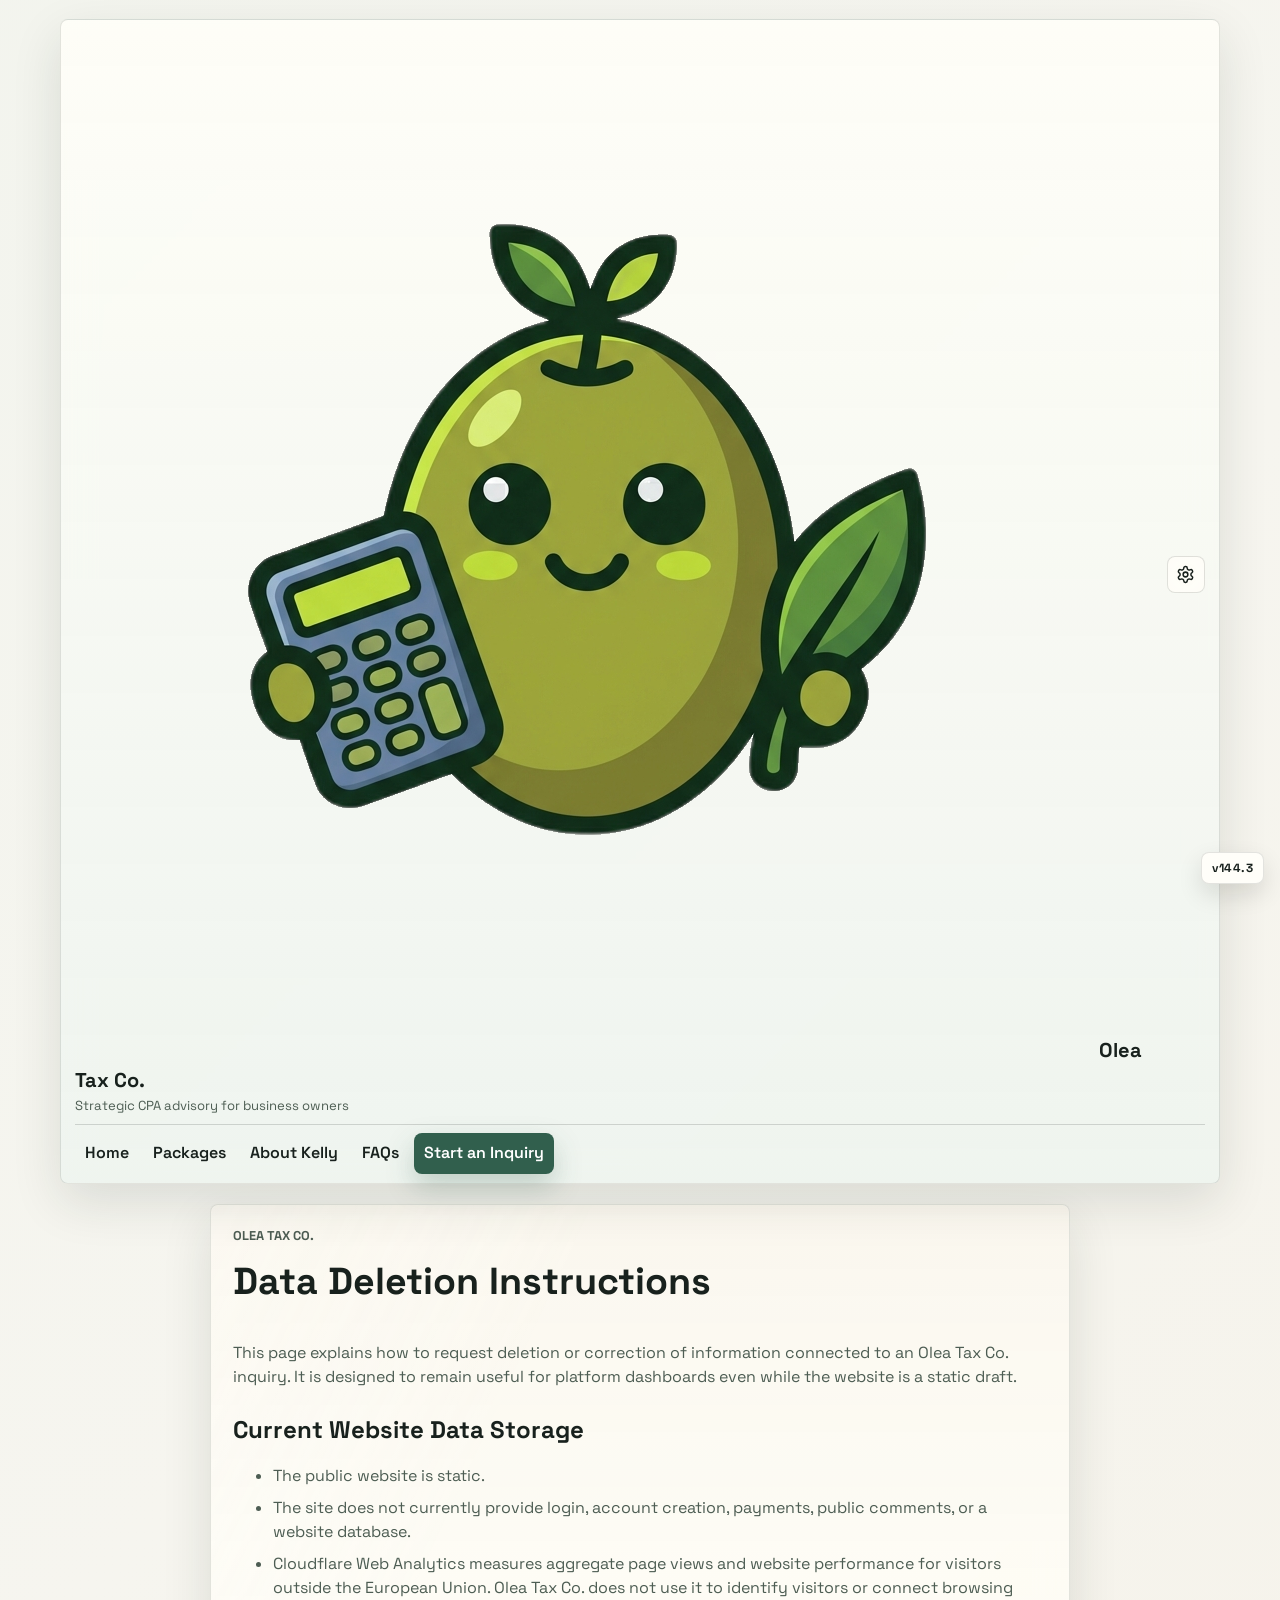
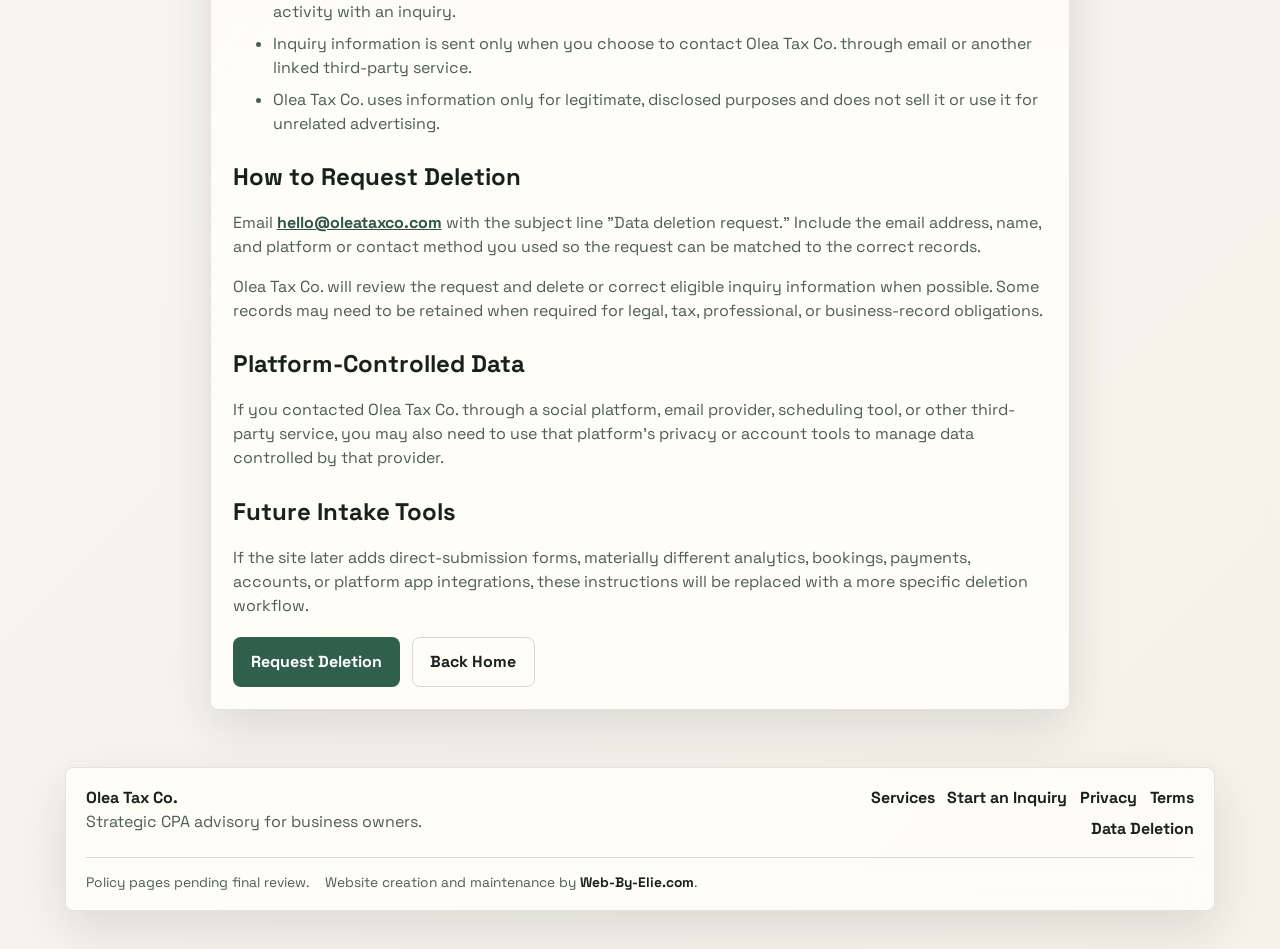
==== commit 4da159b4: "oleataxco: add privacy-conscious traffic analytics" ====
--- a/data-deletion.html
+++ b/data-deletion.html
@@ -5,14 +5,14 @@
   <meta name="viewport" content="width=device-width, initial-scale=1.0" />
   <title>Data Deletion Instructions | Olea Tax Co.</title>
   <meta name="description" content="Data deletion instructions for Olea Tax Co. inquiry information and third-party platform data." />
-  <meta name="site-version" content="v144.2" />
+  <meta name="site-version" content="v144.3" />
   <link rel="canonical" href="https://oleataxco.com/data-deletion.html" />
   <link rel="icon" type="image/png" sizes="512x512" href="./assets/logos/oleatax-logo.png" />
   <link rel="preconnect" href="https://fonts.googleapis.com">
   <link rel="preconnect" href="https://fonts.gstatic.com" crossorigin>
   <link href="https://fonts.googleapis.com/css2?family=Manrope:wght@400;500;600;700&family=Space+Grotesk:wght@400;500;700&display=swap" rel="stylesheet">
-  <link rel="stylesheet" href="assets/styles.css?v=144.2" />
-  <link rel="stylesheet" href="assets/liquid-glass.css?v=144.2" />
+  <link rel="stylesheet" href="assets/styles.css?v=144.3" />
+  <link rel="stylesheet" href="assets/liquid-glass.css?v=144.3" />
 </head>
 <body class="concept-neighborhood">
   <a class="skip-link" href="#main-content">Skip to content</a>
@@ -51,8 +51,10 @@
       <h2>Current Website Data Storage</h2>
       <ul class="policy-list">
         <li>The public website is static.</li>
-        <li>The site does not currently provide login, account creation, payments, analytics, public comments, or a website database.</li>
+        <li>The site does not currently provide login, account creation, payments, public comments, or a website database.</li>
+        <li>Cloudflare Web Analytics measures aggregate page views and website performance for visitors outside the European Union. Olea Tax Co. does not use it to identify visitors or connect browsing activity with an inquiry.</li>
         <li>Inquiry information is sent only when you choose to contact Olea Tax Co. through email or another linked third-party service.</li>
+        <li>Olea Tax Co. uses information only for legitimate, disclosed purposes and does not sell it or use it for unrelated advertising.</li>
       </ul>
 
       <h2>How to Request Deletion</h2>
@@ -70,7 +72,7 @@
 
       <h2>Future Intake Tools</h2>
       <p>
-        If the site later adds forms, analytics, bookings, payments, accounts, or platform app integrations, these instructions should be replaced with a more specific deletion workflow.
+        If the site later adds direct-submission forms, materially different analytics, bookings, payments, accounts, or platform app integrations, these instructions will be replaced with a more specific deletion workflow.
       </p>
 
       <div class="policy-actions">
@@ -98,7 +100,7 @@
       </div>
     </div>
   </footer>
-  <span class="visible-version-pill" data-visible-version aria-label="Site version">v144.2</span>
-  <script src="assets/site-settings.js?v=144.2"></script>
+  <span class="visible-version-pill" data-visible-version aria-label="Site version">v144.3</span>
+  <script src="assets/site-settings.js?v=144.3"></script>
 </body>
 </html>
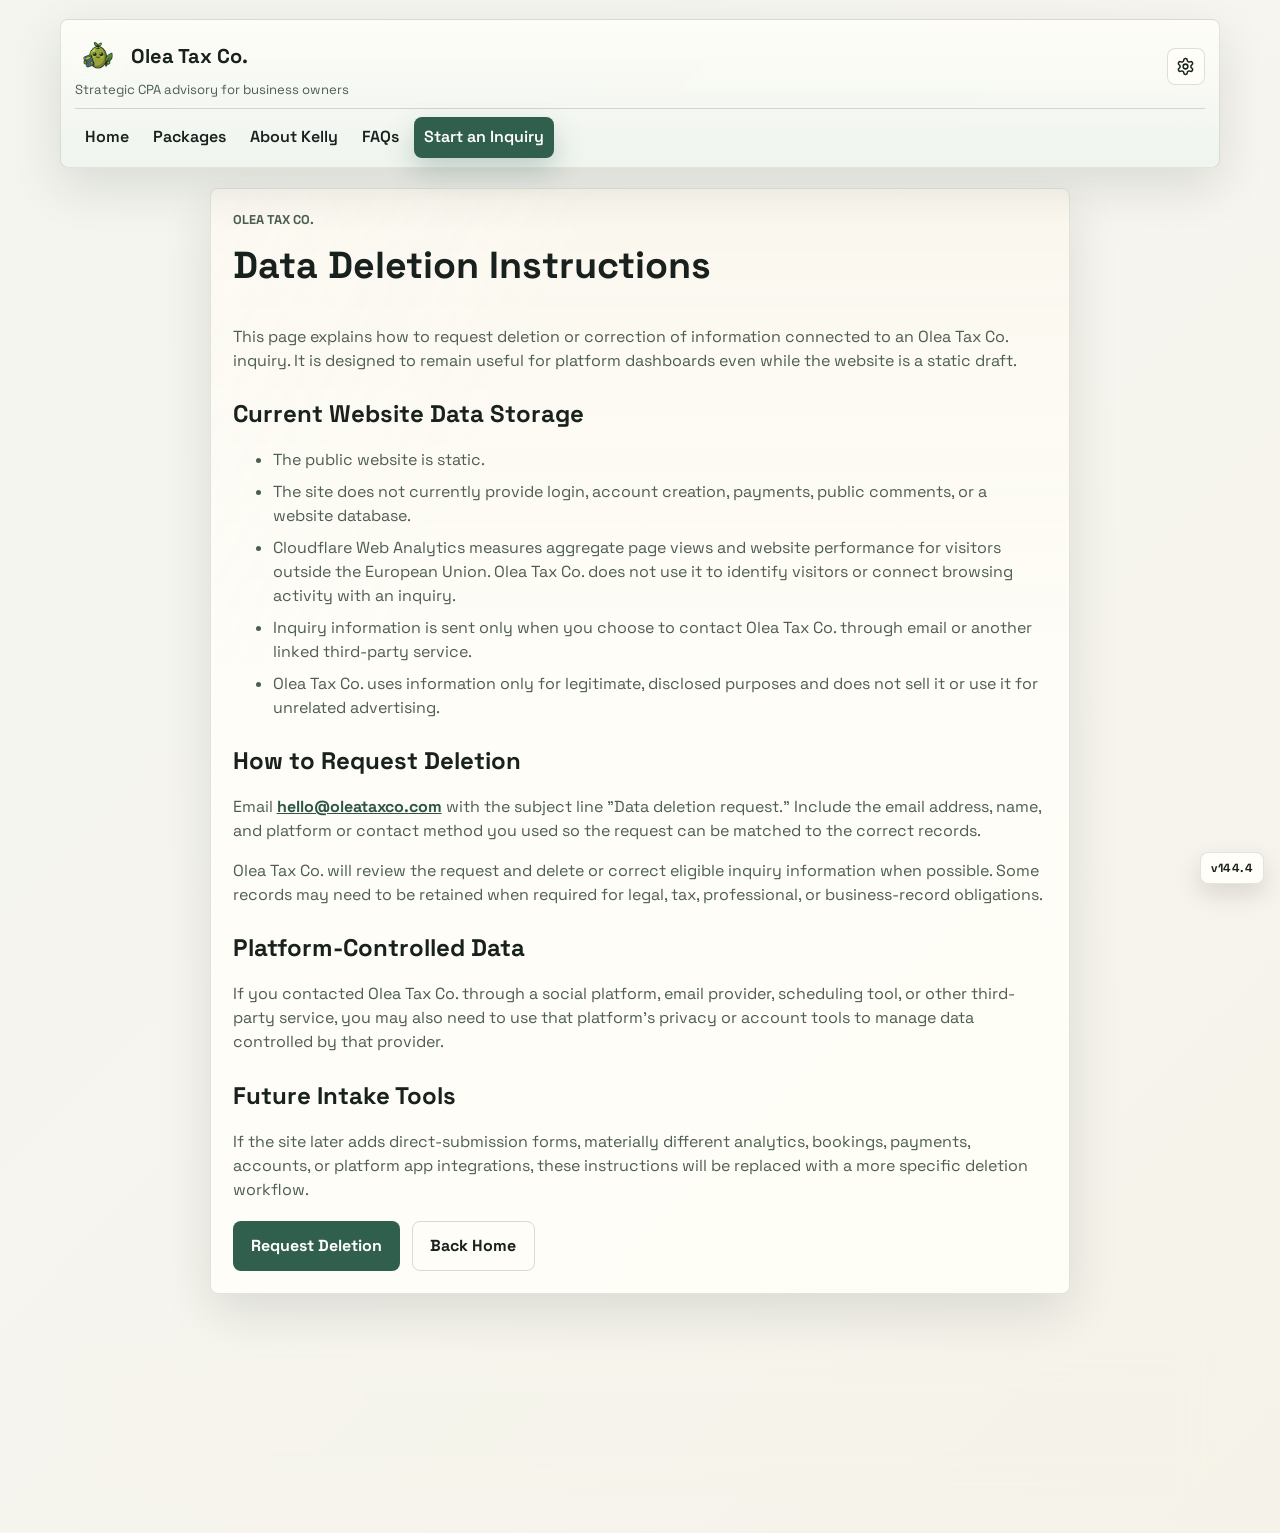
==== commit 38ae91a3: "oleataxco: fix policy page header" ====
--- a/data-deletion.html
+++ b/data-deletion.html
@@ -5,14 +5,14 @@
   <meta name="viewport" content="width=device-width, initial-scale=1.0" />
   <title>Data Deletion Instructions | Olea Tax Co.</title>
   <meta name="description" content="Data deletion instructions for Olea Tax Co. inquiry information and third-party platform data." />
-  <meta name="site-version" content="v144.3" />
+  <meta name="site-version" content="v144.4" />
   <link rel="canonical" href="https://oleataxco.com/data-deletion.html" />
   <link rel="icon" type="image/png" sizes="512x512" href="./assets/logos/oleatax-logo.png" />
   <link rel="preconnect" href="https://fonts.googleapis.com">
   <link rel="preconnect" href="https://fonts.gstatic.com" crossorigin>
   <link href="https://fonts.googleapis.com/css2?family=Manrope:wght@400;500;600;700&family=Space+Grotesk:wght@400;500;700&display=swap" rel="stylesheet">
-  <link rel="stylesheet" href="assets/styles.css?v=144.3" />
-  <link rel="stylesheet" href="assets/liquid-glass.css?v=144.3" />
+  <link rel="stylesheet" href="assets/styles.css?v=144.4" />
+  <link rel="stylesheet" href="assets/liquid-glass.css?v=144.4" />
 </head>
 <body class="concept-neighborhood">
   <a class="skip-link" href="#main-content">Skip to content</a>
@@ -100,7 +100,7 @@
       </div>
     </div>
   </footer>
-  <span class="visible-version-pill" data-visible-version aria-label="Site version">v144.3</span>
-  <script src="assets/site-settings.js?v=144.3"></script>
+  <span class="visible-version-pill" data-visible-version aria-label="Site version">v144.4</span>
+  <script src="assets/site-settings.js?v=144.4"></script>
 </body>
 </html>
--- a/assets/styles.css
+++ b/assets/styles.css
@@ -229,9 +229,20 @@
   }
 }
 .brand {
+  display: flex;
+  align-items: center;
+  gap: 10px;
   font-weight: 800;
   letter-spacing: 0.02em;
   font-size: 1.25rem;
+}
+.site-logo {
+  width: 46px;
+  height: 46px;
+  border-radius: 8px;
+  border: 1px solid rgba(255, 255, 255, 0.16);
+  object-fit: cover;
+  flex: 0 0 auto;
 }
 .brand-wrap {
   display: grid;
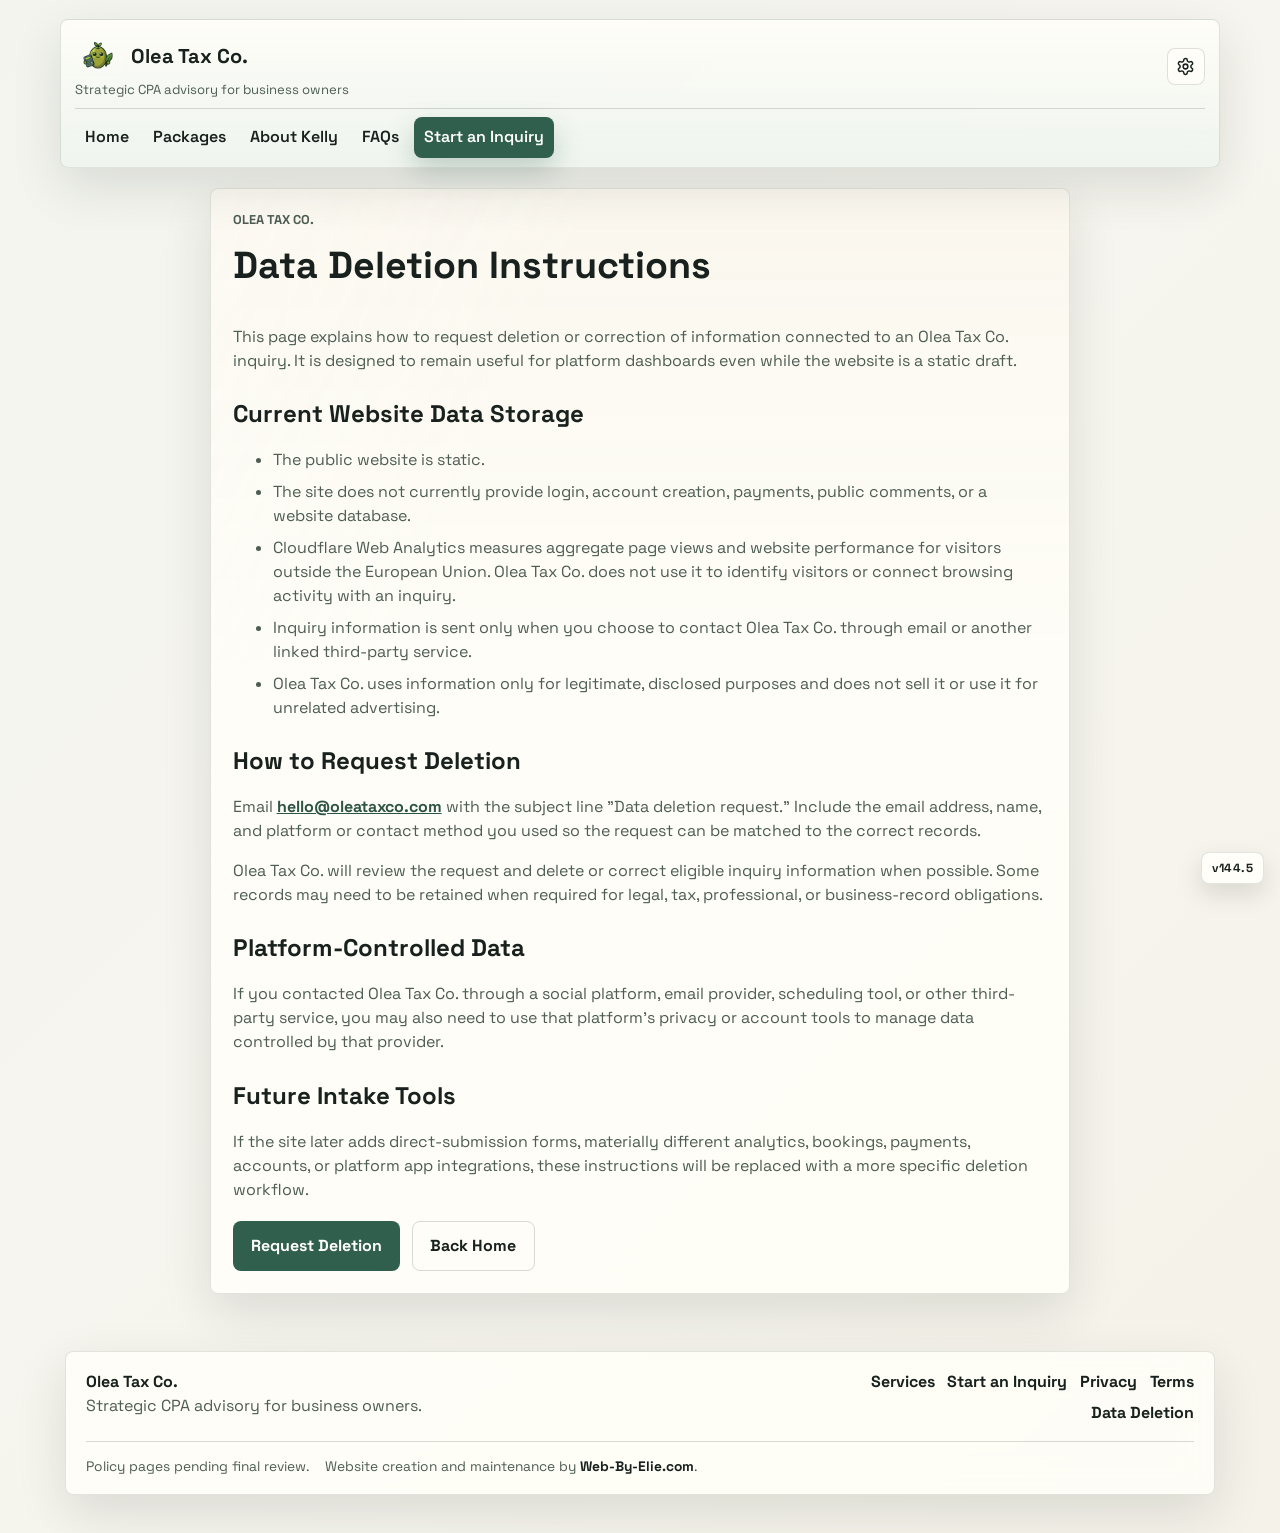
==== commit 881b3c86: "oleataxco: prevent inquiry fallback data leak" ====
--- a/data-deletion.html
+++ b/data-deletion.html
@@ -5,14 +5,14 @@
   <meta name="viewport" content="width=device-width, initial-scale=1.0" />
   <title>Data Deletion Instructions | Olea Tax Co.</title>
   <meta name="description" content="Data deletion instructions for Olea Tax Co. inquiry information and third-party platform data." />
-  <meta name="site-version" content="v144.4" />
+  <meta name="site-version" content="v144.5" />
   <link rel="canonical" href="https://oleataxco.com/data-deletion.html" />
   <link rel="icon" type="image/png" sizes="512x512" href="./assets/logos/oleatax-logo.png" />
   <link rel="preconnect" href="https://fonts.googleapis.com">
   <link rel="preconnect" href="https://fonts.gstatic.com" crossorigin>
   <link href="https://fonts.googleapis.com/css2?family=Manrope:wght@400;500;600;700&family=Space+Grotesk:wght@400;500;700&display=swap" rel="stylesheet">
-  <link rel="stylesheet" href="assets/styles.css?v=144.4" />
-  <link rel="stylesheet" href="assets/liquid-glass.css?v=144.4" />
+  <link rel="stylesheet" href="assets/styles.css?v=144.5" />
+  <link rel="stylesheet" href="assets/liquid-glass.css?v=144.5" />
 </head>
 <body class="concept-neighborhood">
   <a class="skip-link" href="#main-content">Skip to content</a>
@@ -100,7 +100,7 @@
       </div>
     </div>
   </footer>
-  <span class="visible-version-pill" data-visible-version aria-label="Site version">v144.4</span>
-  <script src="assets/site-settings.js?v=144.4"></script>
+  <span class="visible-version-pill" data-visible-version aria-label="Site version">v144.5</span>
+  <script src="assets/site-settings.js?v=144.5"></script>
 </body>
 </html>
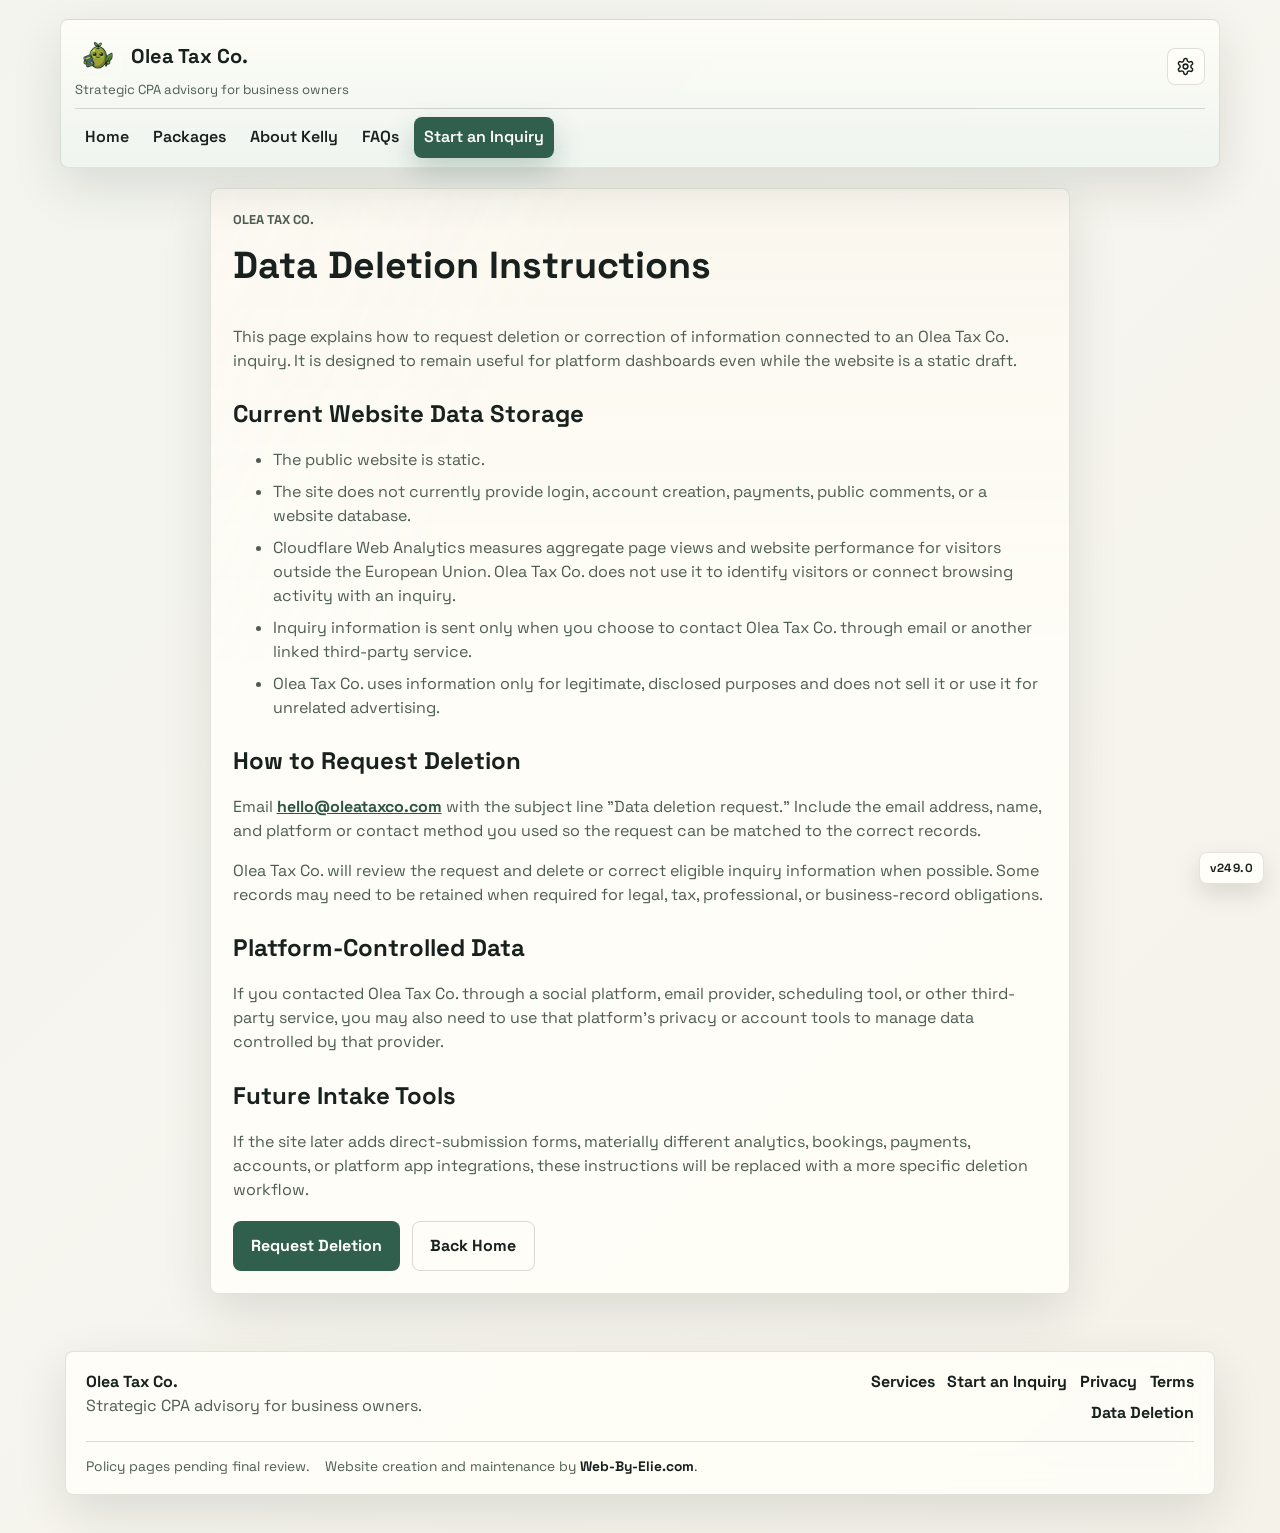
==== commit fba521c4: "oleataxco: add monitorable review candidate" ====
--- a/data-deletion.html
+++ b/data-deletion.html
@@ -5,14 +5,14 @@
   <meta name="viewport" content="width=device-width, initial-scale=1.0" />
   <title>Data Deletion Instructions | Olea Tax Co.</title>
   <meta name="description" content="Data deletion instructions for Olea Tax Co. inquiry information and third-party platform data." />
-  <meta name="site-version" content="v144.5" />
+  <meta name="site-version" content="v249.0" />
   <link rel="canonical" href="https://oleataxco.com/data-deletion.html" />
   <link rel="icon" type="image/png" sizes="512x512" href="./assets/logos/oleatax-logo.png" />
   <link rel="preconnect" href="https://fonts.googleapis.com">
   <link rel="preconnect" href="https://fonts.gstatic.com" crossorigin>
   <link href="https://fonts.googleapis.com/css2?family=Manrope:wght@400;500;600;700&family=Space+Grotesk:wght@400;500;700&display=swap" rel="stylesheet">
-  <link rel="stylesheet" href="assets/styles.css?v=144.5" />
-  <link rel="stylesheet" href="assets/liquid-glass.css?v=144.5" />
+  <link rel="stylesheet" href="assets/styles.css?v=249.0" />
+  <link rel="stylesheet" href="assets/liquid-glass.css?v=249.0" />
 </head>
 <body class="concept-neighborhood">
   <a class="skip-link" href="#main-content">Skip to content</a>
@@ -100,7 +100,7 @@
       </div>
     </div>
   </footer>
-  <span class="visible-version-pill" data-visible-version aria-label="Site version">v144.5</span>
-  <script src="assets/site-settings.js?v=144.5"></script>
+  <span class="visible-version-pill" data-visible-version aria-label="Site version">v249.0</span>
+  <script src="assets/site-settings.js?v=249.0"></script>
 </body>
 </html>
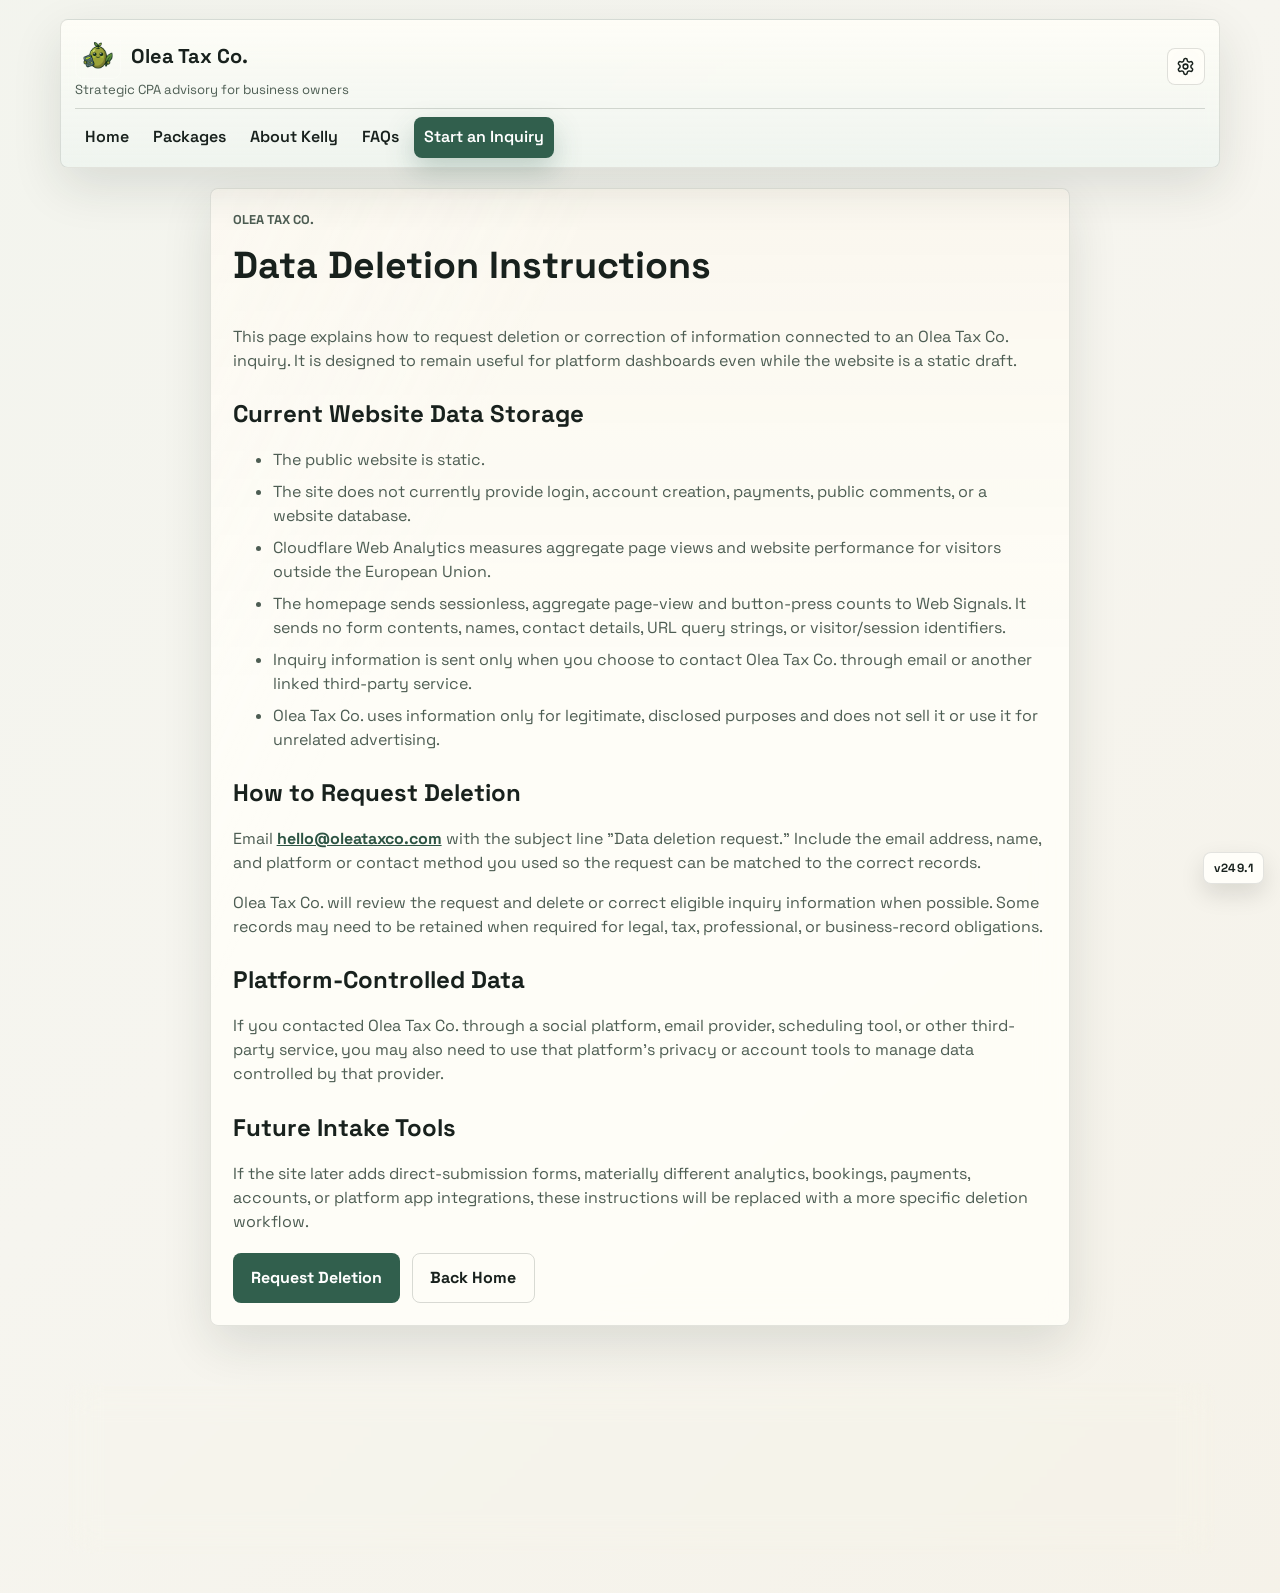
==== commit 75680b6f: "oleataxco: approve production monitoring" ====
--- a/data-deletion.html
+++ b/data-deletion.html
@@ -5,14 +5,14 @@
   <meta name="viewport" content="width=device-width, initial-scale=1.0" />
   <title>Data Deletion Instructions | Olea Tax Co.</title>
   <meta name="description" content="Data deletion instructions for Olea Tax Co. inquiry information and third-party platform data." />
-  <meta name="site-version" content="v249.0" />
+  <meta name="site-version" content="v249.1" />
   <link rel="canonical" href="https://oleataxco.com/data-deletion.html" />
   <link rel="icon" type="image/png" sizes="512x512" href="./assets/logos/oleatax-logo.png" />
   <link rel="preconnect" href="https://fonts.googleapis.com">
   <link rel="preconnect" href="https://fonts.gstatic.com" crossorigin>
   <link href="https://fonts.googleapis.com/css2?family=Manrope:wght@400;500;600;700&family=Space+Grotesk:wght@400;500;700&display=swap" rel="stylesheet">
-  <link rel="stylesheet" href="assets/styles.css?v=249.0" />
-  <link rel="stylesheet" href="assets/liquid-glass.css?v=249.0" />
+  <link rel="stylesheet" href="assets/styles.css?v=249.1" />
+  <link rel="stylesheet" href="assets/liquid-glass.css?v=249.1" />
 </head>
 <body class="concept-neighborhood">
   <a class="skip-link" href="#main-content">Skip to content</a>
@@ -52,7 +52,8 @@
       <ul class="policy-list">
         <li>The public website is static.</li>
         <li>The site does not currently provide login, account creation, payments, public comments, or a website database.</li>
-        <li>Cloudflare Web Analytics measures aggregate page views and website performance for visitors outside the European Union. Olea Tax Co. does not use it to identify visitors or connect browsing activity with an inquiry.</li>
+        <li>Cloudflare Web Analytics measures aggregate page views and website performance for visitors outside the European Union.</li>
+        <li>The homepage sends sessionless, aggregate page-view and button-press counts to Web Signals. It sends no form contents, names, contact details, URL query strings, or visitor/session identifiers.</li>
         <li>Inquiry information is sent only when you choose to contact Olea Tax Co. through email or another linked third-party service.</li>
         <li>Olea Tax Co. uses information only for legitimate, disclosed purposes and does not sell it or use it for unrelated advertising.</li>
       </ul>
@@ -95,12 +96,12 @@
         <a href="data-deletion.html">Data Deletion</a>
       </nav>
       <div class="footer-note">
-        <p>Policy pages pending final review.</p>
+        <p>We count aggregate visits and button presses to improve and optimize this site. No form contents or visitor/session IDs are collected.</p>
         <p>Website creation and maintenance by <a href="https://web-by-elie.com/">Web-By-Elie.com</a>.</p>
       </div>
     </div>
   </footer>
-  <span class="visible-version-pill" data-visible-version aria-label="Site version">v249.0</span>
-  <script src="assets/site-settings.js?v=249.0"></script>
+  <span class="visible-version-pill" data-visible-version aria-label="Site version">v249.1</span>
+  <script src="assets/site-settings.js?v=249.1"></script>
 </body>
 </html>
